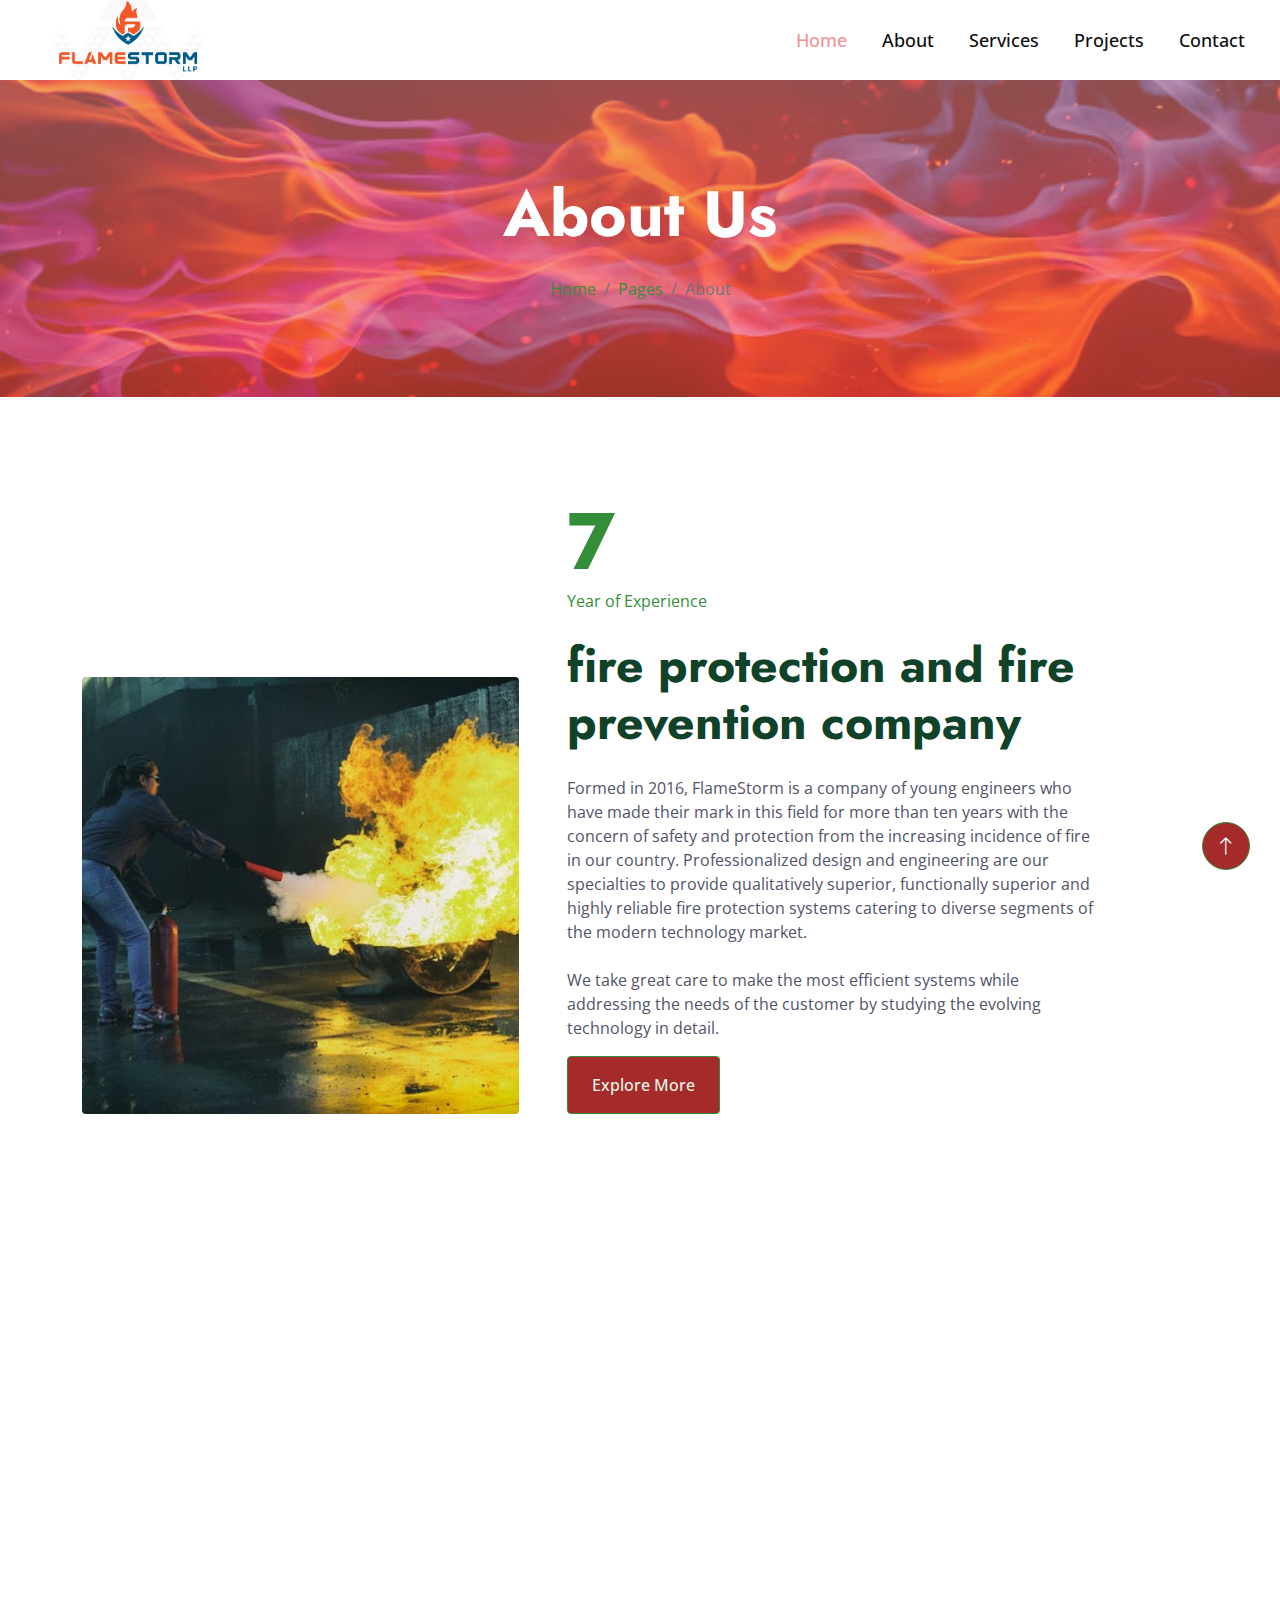
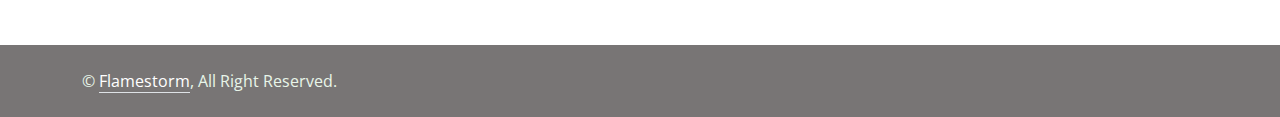
==== about.html @ 35d78f32 "5th Commit" ====
<!DOCTYPE html>
<html lang="en">

<head>
    <meta charset="utf-8">
    <title>Flamestorm</title>
    <meta content="width=device-width, initial-scale=1.0" name="viewport">
    <meta content="" name="keywords">
    <meta content="" name="description">

    <!-- Favicon -->
    <link href="img/favicon.ico" rel="icon">

    <!-- Google Web Fonts -->
    <link rel="preconnect" href="https://fonts.googleapis.com">
    <link rel="preconnect" href="https://fonts.gstatic.com" crossorigin>
    <link href="https://fonts.googleapis.com/css2?family=Jost:wght@500;600;700&family=Open+Sans:wght@400;500&display=swap" rel="stylesheet">  

    <!-- Icon Font Stylesheet -->
    <link href="https://cdnjs.cloudflare.com/ajax/libs/font-awesome/5.10.0/css/all.min.css" rel="stylesheet">
    <link href="https://cdn.jsdelivr.net/npm/bootstrap-icons@1.4.1/font/bootstrap-icons.css" rel="stylesheet">

    <!-- Libraries Stylesheet -->
    <link href="lib/animate/animate.min.css" rel="stylesheet">
    <link href="lib/owlcarousel/assets/owl.carousel.min.css" rel="stylesheet">
    <link href="lib/lightbox/css/lightbox.min.css" rel="stylesheet">

    <!-- Customized Bootstrap Stylesheet -->
    <link href="css/bootstrap.min.css" rel="stylesheet">

    <!-- Template Stylesheet -->
    <link href="css/style.css" rel="stylesheet">
</head>

<body>
    <!-- Spinner Start -->
    <div id="spinner" class="show bg-white position-fixed translate-middle w-100 vh-100 top-50 start-50 d-flex align-items-center justify-content-center">
        <div class="spinner-border text-primary" role="status" style="width: 3rem; height: 3rem;"></div>
    </div>
    <!-- Spinner End -->





    <!-- Navbar Start -->
    <nav class="navbar navbar-expand-lg bg-white navbar-light sticky-top p-0">
        <a href="index.html" class="navbar-brand d-flex  align-items-center px-4 px-lg-5">
            <!-- <h1 class="m-0 text-primary">Flamestorm</h1> -->
            <img class="logo" src="img/logo.PNG" alt="">
        </a>
        <button type="button" class="navbar-toggler me-4" data-bs-toggle="collapse" data-bs-target="#navbarCollapse">
            <span class="navbar-toggler-icon"></span>
        </button>
        <div class="collapse navbar-collapse" id="navbarCollapse">
            <div class="navbar-nav ms-auto p-4 p-lg-0">
                <!-- <a href="index.html" class="nav-item nav-link active">Home</a>
                <a href="about.html" class="nav-item nav-link">About</a>
                <a href="service.html" class="nav-item nav-link">Services</a>
                <a href="project.html" class="nav-item nav-link">Projects</a> -->
                <a href="index.html" class="nav-item nav-link active">Home</a>
                <a href="about.html" class="nav-item nav-link">About</a>
                <a href="service.html" class="nav-item nav-link">Services</a>
                <a href="" class="nav-item nav-link">Projects</a>
                <!-- <div class="nav-item dropdown">
                    <a href="#" class="nav-link dropdown-toggle" data-bs-toggle="dropdown">Pages</a>
                    <div class="dropdown-menu bg-light m-0">
                        <a href="feature.html" class="dropdown-item">Features</a>
                        <a href="quote.html" class="dropdown-item">Free Quote</a>
                        <a href="team.html" class="dropdown-item">Our Team</a>
                        <a href="testimonial.html" class="dropdown-item">Testimonial</a>
                        <a href="404.html" class="dropdown-item">404 Page</a>
                    </div>
                </div> -->
                <a href="" class="nav-item nav-link">Contact</a>
            </div>
            <!-- <a href="" class="btn btn-primary py-4 px-lg-4 rounded-0 d-none d-lg-block">Get A Quote<i class="fa fa-arrow-right ms-3"></i></a> -->
        </div>
    </nav>
    <!-- Navbar End -->


    <!-- Page Header Start -->
    <div class="container-fluid page-headerone py-5 mb-5 wow fadeIn" data-wow-delay="0.1s">
        <div class="container text-center py-5">
            <h1 class="display-3 text-white mb-4 animated slideInDown">About Us</h1>
            <nav aria-label="breadcrumb animated slideInDown">
                <ol class="breadcrumb justify-content-center mb-0">
                    <li class="breadcrumb-item"><a href="#">Home</a></li>
                    <li class="breadcrumb-item"><a href="#">Pages</a></li>
                    <li class="breadcrumb-item active" aria-current="page">About</li>
                </ol>
            </nav>
        </div>
    </div>
    <!-- Page Header End -->


    <!-- About Start -->
    <div class="container-xxl py-5">
        <div class="container">
            <div class="row g-5 align-items-end">
                <div class="col-lg-5 col-md-5 wow fadeInUp" data-wow-delay="0.1s">
                    <img class="img-fluid rounded" data-wow-delay="0.1s" src="img/img4.jpg">
                </div>
                <div class="col-lg-6 col-md-7 wow fadeInUp" data-wow-delay="0.3s">
                    <h1 class="display-1 text-primary mb-0">7</h1>
                    <p class="text-primary mb-4">Year of Experience</p>
                    <h1 class="display-5 mb-4"> fire protection and fire prevention company</h1>
                    <p class="mb-4">Formed in 2016, FlameStorm is a company of young engineers who have made their mark in this field for more than ten years with the concern of safety and protection from the increasing incidence of fire in our country. 
                        Professionalized design and engineering are our specialties to provide qualitatively superior, functionally superior and highly reliable fire protection systems catering to diverse segments of the modern technology market.
                         
                        <p>We take great care to make the most efficient systems while addressing the needs of the customer by studying the evolving technology in detail.</p></p>
                    <a class="btn btn-primary py-3 px-4" href="">Explore More</a>
                </div>
                <!-- <div class="col-lg-3 col-md-12 wow fadeInUp" data-wow-delay="0.5s">
                    <div class="row g-5">
                        <div class="col-12 col-sm-6 col-lg-12">
                            <div class="border-start ps-4">
                                <i class="fa fa-award fa-3x text-primary mb-3"></i>
                                <h4 class="mb-3">Award Winning</h4>
                                <span>Clita erat ipsum et lorem et sit, sed stet lorem sit clita duo justo magna</span>
                            </div>
                        </div>
                        <div class="col-12 col-sm-6 col-lg-12">
                            <div class="border-start ps-4">
                                <i class="fa fa-users fa-3x text-primary mb-3"></i>
                                <h4 class="mb-3">Dedicated Team</h4>
                                <span>Clita erat ipsum et lorem et sit, sed stet lorem sit clita duo justo magna</span>
                            </div>
                        </div>
                    </div>
                </div> -->
            </div>
        </div>
    </div>
    <!-- About End -->


    <!-- Facts Start -->
    <!-- <div class="container-fluid facts my-5 py-5" data-parallax="scroll" data-image-src="img/carousel-1.jpg">
        <div class="container py-5">
            <div class="row g-5">
                <div class="col-sm-6 col-lg-3 text-center wow fadeIn" data-wow-delay="0.1s">
                    <h1 class="display-4 text-white" data-toggle="counter-up">1234</h1>
                    <span class="fs-5 fw-semi-bold text-light">Happy Clients</span>
                </div>
                <div class="col-sm-6 col-lg-3 text-center wow fadeIn" data-wow-delay="0.3s">
                    <h1 class="display-4 text-white" data-toggle="counter-up">1234</h1>
                    <span class="fs-5 fw-semi-bold text-light">Garden Complated</span>
                </div>
                <div class="col-sm-6 col-lg-3 text-center wow fadeIn" data-wow-delay="0.5s">
                    <h1 class="display-4 text-white" data-toggle="counter-up">1234</h1>
                    <span class="fs-5 fw-semi-bold text-light">Dedicated Staff</span>
                </div>
                <div class="col-sm-6 col-lg-3 text-center wow fadeIn" data-wow-delay="0.7s">
                    <h1 class="display-4 text-white" data-toggle="counter-up">1234</h1>
                    <span class="fs-5 fw-semi-bold text-light">Awards Achieved</span>
                </div>
            </div>
        </div>
    </div> -->
    <!-- Facts End -->


    <!-- Team Start -->
    <!-- <div class="container-xxl py-5">
        <div class="container">
            <div class="text-center mx-auto wow fadeInUp" data-wow-delay="0.1s" style="max-width: 500px;">
                <p class="fs-5 fw-bold text-primary">Our Team</p>
                <h1 class="display-5 mb-5">Dedicated & Experienced Team Members</h1>
            </div>
            <div class="row g-4">
                <div class="col-lg-4 col-md-6 wow fadeInUp" data-wow-delay="0.1s">
                    <div class="team-item rounded">
                        <img class="img-fluid" src="img/team-1.jpg" alt="">
                        <div class="team-text">
                            <h4 class="mb-0">Doris Jordan</h4>
                            <p class="text-primary">Landscape Designer</p>
                            <div class="team-social d-flex">
                                <a class="btn btn-square rounded-circle me-2" href=""><i class="fab fa-facebook-f"></i></a>
                                <a class="btn btn-square rounded-circle me-2" href=""><i class="fab fa-twitter"></i></a>
                                <a class="btn btn-square rounded-circle me-2" href=""><i class="fab fa-instagram"></i></a>
                            </div>
                        </div>
                    </div>
                </div>
                <div class="col-lg-4 col-md-6 wow fadeInUp" data-wow-delay="0.3s">
                    <div class="team-item rounded">
                        <img class="img-fluid" src="img/team-2.jpg" alt="">
                        <div class="team-text">
                            <h4 class="mb-0">Johnny Ramirez</h4>
                            <p class="text-primary">Garden Designer</p>
                            <div class="team-social d-flex">
                                <a class="btn btn-square rounded-circle me-2" href=""><i class="fab fa-facebook-f"></i></a>
                                <a class="btn btn-square rounded-circle me-2" href=""><i class="fab fa-twitter"></i></a>
                                <a class="btn btn-square rounded-circle me-2" href=""><i class="fab fa-instagram"></i></a>
                            </div>
                        </div>
                    </div>
                </div>
                <div class="col-lg-4 col-md-6 wow fadeInUp" data-wow-delay="0.5s">
                    <div class="team-item rounded">
                        <img class="img-fluid" src="img/team-3.jpg" alt="">
                        <div class="team-text">
                            <h4 class="mb-0">Diana Wagner</h4>
                            <p class="text-primary">Senior Gardener</p>
                            <div class="team-social d-flex">
                                <a class="btn btn-square rounded-circle me-2" href=""><i class="fab fa-facebook-f"></i></a>
                                <a class="btn btn-square rounded-circle me-2" href=""><i class="fab fa-twitter"></i></a>
                                <a class="btn btn-square rounded-circle me-2" href=""><i class="fab fa-instagram"></i></a>
                            </div>
                        </div>
                    </div>
                </div>
            </div>
        </div>
    </div> -->
    <!-- Team End -->


   <!-- Footer Start -->
   <div class="container-fluid bg-dark text-light footer mt-5 py-5 wow fadeIn" data-wow-delay="0.1s">
    <div class="container py-5">
        <div class="row g-5">
            <div class="col-lg-3 col-md-6">
                <h4 class="text-white mb-4">Our Office</h4>
                <p class="mb-2"><i class="fa fa-map-marker-alt me-3"></i>1st Floor,Delight Building,market Road,Periyar nagar ,Aluva</p>
                <p class="mb-2"><i class="fa fa-phone-alt me-3"></i>+91 8138802101</p>
                <p class="mb-2"><i class="fa fa-envelope me-3"></i>flamestorm@gmail.com</p>
                <div class="d-flex pt-2">
                    <a class="btn btn-square btn-outline-light rounded-circle me-2" href=""><i class="fab fa-twitter"></i></a>
                    <a class="btn btn-square btn-outline-light rounded-circle me-2" href=""><i class="fab fa-facebook-f"></i></a>
                    <a class="btn btn-square btn-outline-light rounded-circle me-2" href=""><i class="fab fa-youtube"></i></a>
                    <a class="btn btn-square btn-outline-light rounded-circle me-2" href=""><i class="fab fa-linkedin-in"></i></a>
                </div>
            </div>
            <div class="col-lg-3 col-md-6">
                <h4 class="text-white mb-4">Services</h4>
                <a class="btn btn-link" href="">System Design</a>
                <a class="btn btn-link" href="">Supply Products</a>
                <a class="btn btn-link" href="">Fire fighting System</a>
                <a class="btn btn-link" href="">Fire protection System</a>
                <!-- <a class="btn btn-link" href="">Green Technology</a> -->
            </div>
            <div class="col-lg-3 col-md-6">
                <h4 class="text-white mb-4">Quick Links</h4>
                <a class="btn btn-link" href="">About Us</a>
                <a class="btn btn-link" href="">Contact Us</a>
                <a class="btn btn-link" href="">Our Services</a>
                <a class="btn btn-link" href="">Terms & Condition</a>
                <a class="btn btn-link" href="">Support</a>
            </div>
            <div class="col-lg-3 col-md-6">
                <h4 class="text-white mb-4">Newsletter</h4>
                <!-- <p>Dolor amet sit justo amet elitr clita ipsum elitr est.</p> -->
                <div class="position-relative w-100">
                    <input class="form-control bg-light border-light w-100 py-3 ps-4 pe-5" type="text" placeholder="Your email">
                    <button type="button" class="btn btn-primary py-2 position-absolute top-0 end-0 mt-2 me-2">SignUp</button>
                </div>
            </div>
        </div>
    </div>
</div>
<!-- Footer End -->


<!-- Copyright Start -->
<div class="container-fluid copyright py-4">
    <div class="container">
        <div class="row">
            <div class="col-md-6 text-center text-md-start mb-3 mb-md-0">
                &copy; <a class="border-bottom" href="#">Flamestorm</a>, All Right Reserved.
            </div>
            <div class="col-md-6 text-center text-md-end">
                <!--/*** This template is free as long as you keep the footer author’s credit link/attribution link/backlink. If you'd like to use the template without the footer author’s credit link/attribution link/backlink, you can purchase the Credit Removal License from "https://htmlcodex.com/credit-removal". Thank you for your support. ***/-->
                <!-- Designed By <a class="border-bottom" href="https://htmlcodex.com">HTML Codex</a> Distributed By <a href="https://themewagon.com">ThemeWagon</a> -->
            </div>
        </div>
    </div>
</div>
<!-- Copyright End -->


<!-- Back to Top -->
<a href="#" class="btn btn-lg btn-primary btn-lg-square rounded-circle back-to-top"><i class="bi bi-arrow-up"></i></a>


<!-- JavaScript Libraries -->
<script src="https://code.jquery.com/jquery-3.4.1.min.js"></script>
<script src="https://cdn.jsdelivr.net/npm/bootstrap@5.0.0/dist/js/bootstrap.bundle.min.js"></script>
<script src="lib/wow/wow.min.js"></script>
<script src="lib/easing/easing.min.js"></script>
<script src="lib/waypoints/waypoints.min.js"></script>
<script src="lib/owlcarousel/owl.carousel.min.js"></script>
<script src="lib/counterup/counterup.min.js"></script>
<script src="lib/parallax/parallax.min.js"></script>
<script src="lib/isotope/isotope.pkgd.min.js"></script>
<script src="lib/lightbox/js/lightbox.min.js"></script>

<!-- Template Javascript -->
<script src="js/main.js"></script>
</body>

</html>
---- css/style.css ----
/********** Template CSS **********/
:root {
    --primary: #f59191;
    --secondary: #525368;
    --light: #E8F5E9;
    --dark: #0c0c0c;
}

.back-to-top {
    position: fixed;
    display: none;
    right: 30px;
    bottom: 30px;
    z-index: 99;
}

h1,
.h1,
h2,
.h2,
.fw-bold {
    font-weight: 700 !important;
}

h3,
.h3,
h4,
.h4,
.fw-medium {
    font-weight: 600 !important;
}

h5,
.h5,
h6,
.h6,
.fw-semi-bold {
    font-weight: 500 !important;
}
.logo{
    width: 8em;
    height: 4em;
}


/*** Spinner ***/
#spinner {
    opacity: 0;
    visibility: hidden;
    transition: opacity .5s ease-out, visibility 0s linear .5s;
    z-index: 99999;
}

#spinner.show {
    transition: opacity .5s ease-out, visibility 0s linear 0s;
    visibility: visible;
    opacity: 1;
}


/*** Button ***/
.btn {
    transition: .5s;
    font-weight: 500;
}

.btn-primary,
.btn-outline-primary:hover {
    color: var(--light);
    background-color: brown;
}

.btn-square {
    width: 38px;
    height: 38px;
}

.btn-sm-square {
    width: 32px;
    height: 32px;
}

.btn-lg-square {
    width: 48px;
    height: 48px;
}

.btn-square,
.btn-sm-square,
.btn-lg-square {
    padding: 0;
    display: flex;
    align-items: center;
    justify-content: center;
    font-weight: normal;
}


/*** Navbar ***/
.navbar.sticky-top {
    top: -100px;
    transition: .5s;
}

.navbar .navbar-brand,
.navbar a.btn {
    height: 80px
}

.navbar .navbar-nav .nav-link {
    margin-right: 35px;
    padding: 25px 0;
    color: var(--dark);
    font-size: 18px;
    font-weight: 500;
    outline: none;
}

.navbar .navbar-nav .nav-link:hover,
.navbar .navbar-nav .nav-link.active {
    color: var(--primary);
}

.navbar .dropdown-toggle::after {
    border: none;
    content: "\f107";
    font-family: "Font Awesome 5 Free";
    font-weight: 900;
    vertical-align: middle;
    margin-left: 8px;
}

@media (max-width: 991.98px) {
    .navbar .navbar-nav .nav-link  {
        margin-right: 0;
        padding: 10px 0;
    }

    .navbar .navbar-nav {
        border-top: 1px solid #EEEEEE;
    }
}

@media (min-width: 992px) {
    .navbar .nav-item .dropdown-menu {
        display: block;
        border: none;
        margin-top: 0;
        top: 150%;
        opacity: 0;
        visibility: hidden;
        transition: .5s;
    }

    .navbar .nav-item:hover .dropdown-menu {
        top: 100%;
        visibility: visible;
        transition: .5s;
        opacity: 1;
    }
}


/*** Header ***/
.home{
    width: fit-content;
    height: 900px;
}
.carousel-caption {
    top: 0;
    left: 0;
    right: 0;
    bottom: 0;
    display: flex;
    align-items: center;
    justify-content: center;
    text-align: center;
    background: rgba(237, 127, 127, 0.6);
    z-index: 1;
}

.carousel-control-prev,
.carousel-control-next {
    width: 15%;
}

.carousel-control-prev-icon,
.carousel-control-next-icon {
    width: 3rem;
    height: 3rem;
    border-radius: 3rem;
    background-color: var(--primary);
    border: 10px solid var(--primary);
}

@media (max-width: 768px) {
    #header-carousel .carousel-item {
        position: relative;
        /* min-height: 450px; */
    }
    
    #header-carousel .carousel-item img {
        position: absolute;
        width: 100%;
        height: 70%;
        object-fit: cover;
    }
}

.page-headerone {
    background: linear-gradient(rgba(236, 128, 128, 0.6), rgba(245, 85, 68, 0.6)), url(../img/aboutus.jpg) center center no-repeat;
    background-size: cover;
}
.page-headertwo {
    background: linear-gradient(rgba(236, 128, 128, 0.6), rgba(245, 85, 68, 0.6)), url(../img/servicecover.jpg) center center no-repeat;
    background-size: cover;
}
.page-headerthree {
    background: linear-gradient(rgba(236, 128, 128, 0.6), rgba(245, 85, 68, 0.6)), url(../img/projectscover.jpg) center center no-repeat;
    background-size: cover;
}
.page-headerfour {
    background: linear-gradient(rgba(236, 128, 128, 0.6), rgba(245, 85, 68, 0.6)), url(../img/contacts.jpg) center center no-repeat;
    background-size: cover;
}
.page-header {
    background: linear-gradient(rgba(236, 128, 128, 0.6), rgba(245, 85, 68, 0.6)), url(../img/img3.jpg) center center no-repeat;
    background-size: cover;
}

.page-header .breadcrumb-item+.breadcrumb-item::before {
    color: var(--light);
}

.page-header .breadcrumb-item,
.page-header .breadcrumb-item a {
    font-size: 18px;
    color: var(--light);
}


/*** Top Feature ***/
@media (min-width: 991.98px) {
    .top-feature {
        position: relative;
        margin-top: -80px;
        z-index: 1;
    }
}


/*** Facts & Quote ***/
.facts
 {
    background: rgba(243, 151, 151, 0.6);
}
/* .quote
{
    background: rgba(244, 242, 242, 0.6);
} */

/*** Service ***/
.service-item {
    position: relative;
    text-align: center;
}

.service-item .service-img {
    position: absolute;
    width: 100%;
    height: 100%;
    top: 0;
    left: 0;
    overflow: hidden;
    z-index: -1;
}

.service-item .service-img img {
    position: absolute;
    width: 100%;
    height: 100%;
    left: 0;
    object-fit: cover;
    transform: scale(1.2);
    transition: .3s;
    z-index: -1;
}

.service-item:hover .service-img img {
    transform: scale(1);
}

.service-item .service-text {
    background: #FFFFFF;
    box-shadow: 0 0 45px rgba(0, 0, 0, .08);
    transition: .3s;
}

.service-item:hover .service-text {
    background: rgba(243, 158, 158, 0.6);
}

.service-item .service-text h4,
.service-item .service-text p {
    transition: .3;
}

.service-item:hover .service-text h4 {
    color: #FFFFFF;
}

.service-item:hover .service-text p {
    color: var(--light);
}

.service-item .service-text .btn-square {
    width: 100px;
    height: 100px;
    background: transparent;
    transition: .5s;
}

.service-item:hover .service-text .btn-square {
    background: var(--light);
}

.service-item .service-text .btn {
    width: 31px;
    height: 31px;
    display: inline-flex;
    align-items: center;
    color: var(--dark);
    background: var(--light);
    white-space: nowrap;
    overflow: hidden;
    transition: .3s;
}

.service-item:hover .service-text .btn {
    width: 112px;
}


/*** Project Portfolio ***/
#portfolio-flters {
    display: inline-block;
    background: var(--light);
    padding: 10px 15px;
}

#portfolio-flters li {
    display: inline-block;
    font-weight: 500;
    color: var(--primary);
    cursor: pointer;
    transition: .5s;
    border-bottom: 2px solid transparent;
}

#portfolio-flters li:hover,
#portfolio-flters li.active {
    color: var(--dark);
    border-color: var(--dark);
}

.portfolio-inner {
    position: relative;
    overflow: hidden;
}

.portfolio-inner::before,
.portfolio-inner::after {
    position: absolute;
    content: "";
    width: 0;
    height: 100%;
    top: 0;
    left: 0;
    background: rgba(238, 162, 162, 0.6);
    transition: .5s;
}

.portfolio-inner::after {
    left: auto;
    right: 0;
}

.portfolio-inner:hover::before,
.portfolio-inner:hover::after {
    width: 50%;
}

.portfolio-inner .portfolio-text {
    position: absolute;
    width: 100%;
    height: 100%;
    top: 0;
    left: 0;
    display: flex;
    flex-direction: column;
    align-items: center;
    justify-content: center;
    transition: .5s;
    z-index: 3;
    opacity: 0;
}

.portfolio-inner:hover .portfolio-text {
    transition-delay: .3s;
    opacity: 1;
}

.portfolio-inner .portfolio-text .btn {
    background: var(--light);
    color: var(--primary);
}

.portfolio-inner .portfolio-text .btn:hover {
    background: var(--primary);
    color: var(--light);
}


/*** Team ***/
.team-item {
    position: relative;
    overflow: hidden;
}

.team-item .team-text {
    position: absolute;
    width: calc(100% - 45px);
    left: -100%;
    bottom: 45px;
    padding: 1.5rem;
    background: #FFFFFF;
    border-radius: 0 4px 4px 0;
    opacity: 0;
    transition: .5s;
}

.team-item:hover .team-text {
    left: 0;
    opacity: 1;
}

.team-item .team-social .btn {
    background: var(--light);
    color: var(--primary);
}

.team-item .team-social .btn:hover {
    background: var(--primary);
    color: var(--light);
}

.team-item .team-img .team-social {
    position: absolute;
    width: 100%;
    height: 100%;
    top: 0;
    left: 0;
    display: flex;
    align-items: center;
    justify-content: center;
    transition: .5s;
    z-index: 3;
    opacity: 0;
}

.team-item:hover .team-img .team-social {
    transition-delay: .3s;
    opacity: 1;
}


/*** Testimonial ***/

.testimonial-carousel .owl-item img {
    width: 100px;
    height: 100px;
}

.testimonial-carousel .owl-nav {
    margin-top: 30px;
    display: flex;
}

.testimonial-carousel .owl-nav .owl-prev,
.testimonial-carousel .owl-nav .owl-next {
    margin-right: 15px;
    width: 45px;
    height: 45px;
    display: flex;
    align-items: center;
    justify-content: center;
    color: var(--primary);
    background: var(--light);
    border-radius: 4px;
    font-size: 22px;
    transition: .5s;
}

.testimonial-carousel .owl-nav .owl-prev:hover,
.testimonial-carousel .owl-nav .owl-next:hover {
    background: var(--primary);
    color: var(--light);
}


/*** Footer ***/
.footer{
    background-color: #22264d;
}
.footer .btn.btn-link {
    display: block;
    margin-bottom: 5px;
    padding: 0;
    text-align: left;
    color: var(--light);
    font-weight: normal;
    text-transform: capitalize;
    transition: .3s;
    
}

.footer .btn.btn-link::before {
    position: relative;
    content: "\f105";
    font-family: "Font Awesome 5 Free";
    font-weight: 900;
    margin-right: 10px;
}

.footer .btn.btn-link:hover {
    color: var(--primary);
    letter-spacing: 1px;
    box-shadow: none;
}

.copyright {
    color: var(--light);
    background: #787575;
}

.copyright a {
    color: #FFFFFF;
}

.copyright a:hover {
    color: var(--primary);
}
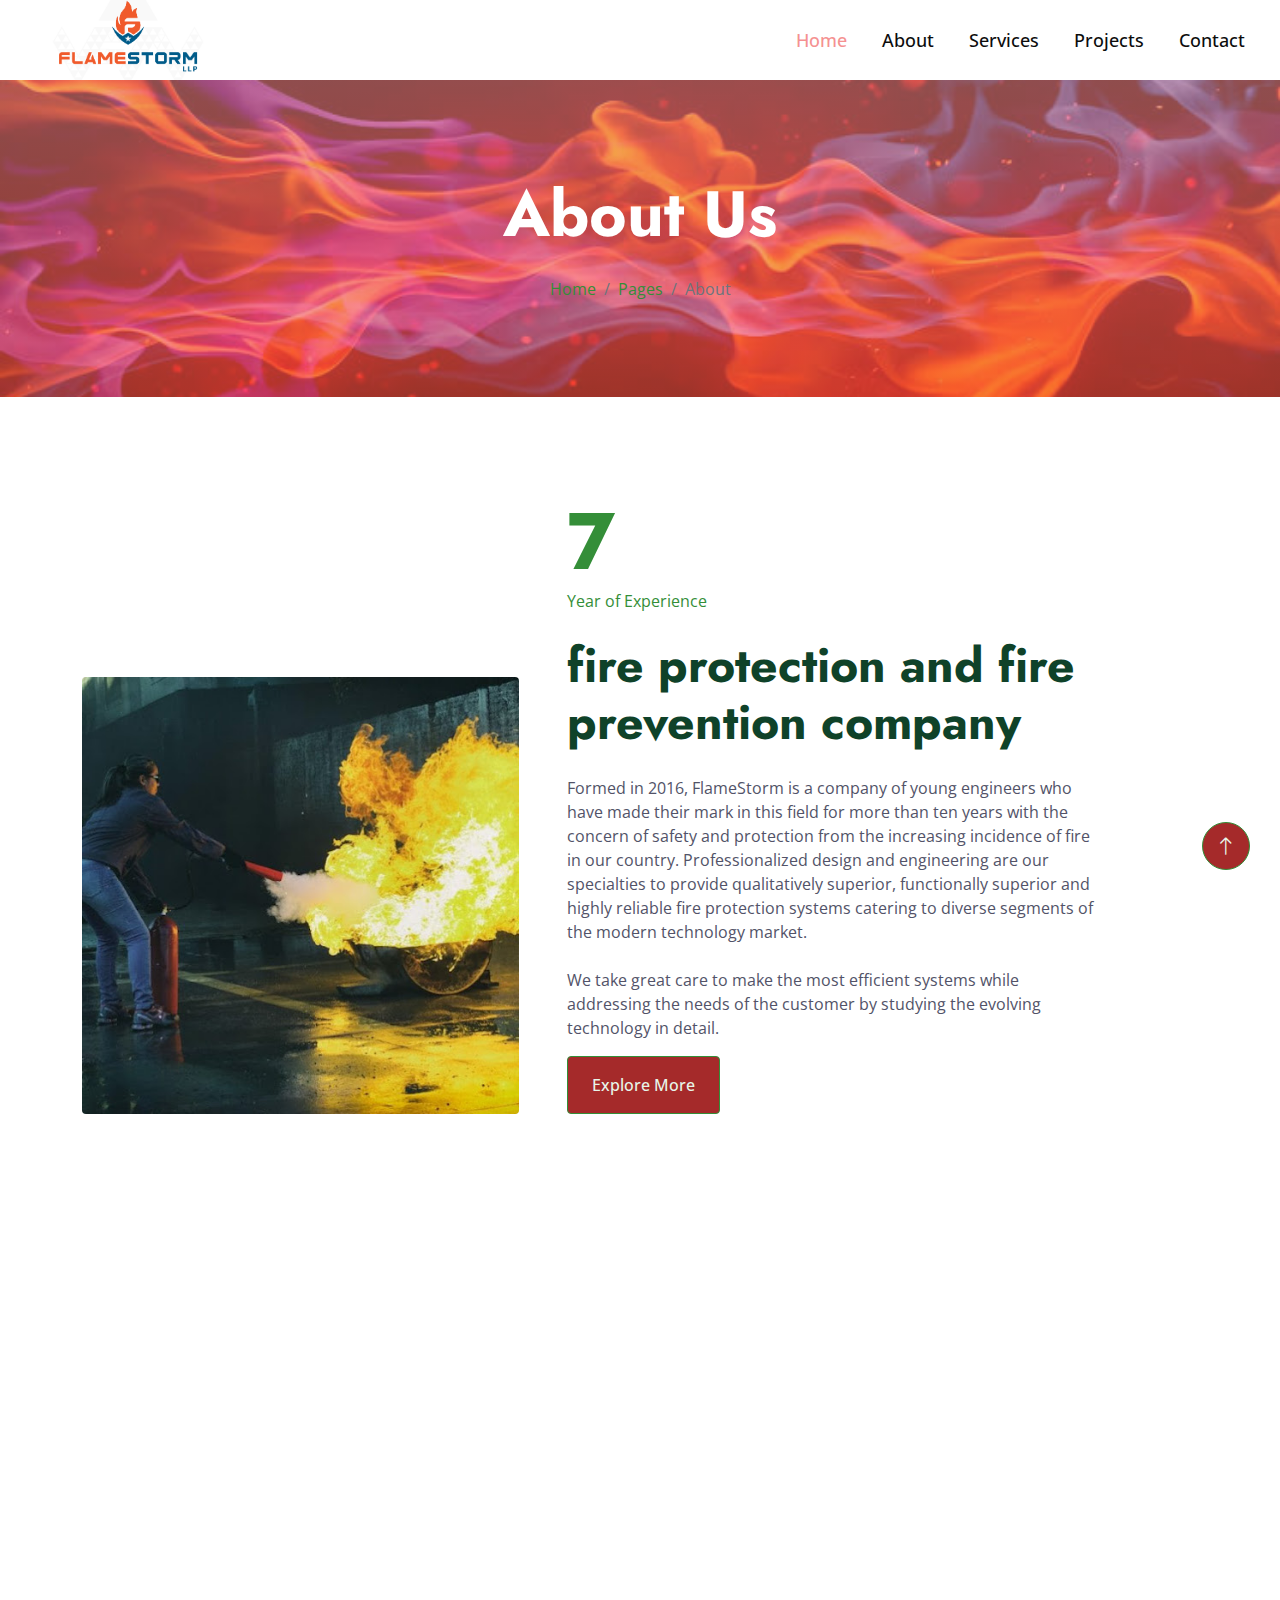
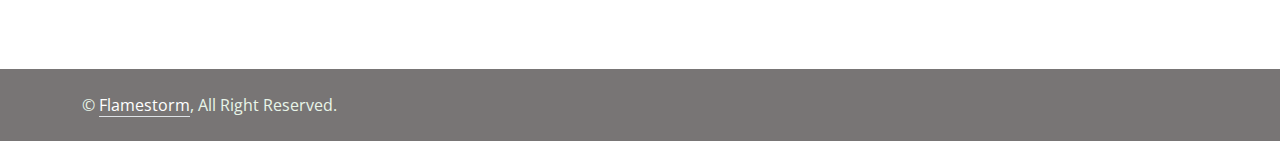
==== commit 11699319: "6th Commit" ====
--- a/about.html
+++ b/about.html
@@ -220,40 +220,52 @@
 
 
    <!-- Footer Start -->
-   <div class="container-fluid bg-dark text-light footer mt-5 py-5 wow fadeIn" data-wow-delay="0.1s">
+   <div class="container-fluid  text-light footer mt-5 py-5 wow fadeIn" data-wow-delay="0.1s">
     <div class="container py-5">
         <div class="row g-5">
             <div class="col-lg-3 col-md-6">
                 <h4 class="text-white mb-4">Our Office</h4>
-                <p class="mb-2"><i class="fa fa-map-marker-alt me-3"></i>1st Floor,Delight Building,market Road,Periyar nagar ,Aluva</p>
+                <p class="mb-2"><i class="fa fa-map-marker-alt me-3"></i>1st Floor,Delight Building,market Road,Periyar nagar ,Aluva,Ernakulam-683101</p>
                 <p class="mb-2"><i class="fa fa-phone-alt me-3"></i>+91 8138802101</p>
-                <p class="mb-2"><i class="fa fa-envelope me-3"></i>flamestorm@gmail.com</p>
+                <p class="mb-2"><i class="fa fa-envelope me-3"></i>flamestormekm@gmail.com</p>
                 <div class="d-flex pt-2">
-                    <a class="btn btn-square btn-outline-light rounded-circle me-2" href=""><i class="fab fa-twitter"></i></a>
+                    <a class="btn btn-square btn-outline-light rounded-circle me-2" href="https://twitter.com/Flamestormekm?t=NXss3u4Wm3Kp-tU9AMLktQ&s=08"><i class="fab fa-twitter"></i></a>
+                    <a class="btn btn-square btn-outline-light rounded-circle me-2" href="https://instagram.com/flamestormllp?igshid=YmMyMTA2M2Y="><i class="fab fa-instagram"></i></a>
+                    <a class="btn btn-square btn-outline-light rounded-circle me-2" href="https://www.youtube.com/@Flamestorm-dt2nu"><i class="fab fa-youtube"></i></a>
                     <a class="btn btn-square btn-outline-light rounded-circle me-2" href=""><i class="fab fa-facebook-f"></i></a>
-                    <a class="btn btn-square btn-outline-light rounded-circle me-2" href=""><i class="fab fa-youtube"></i></a>
-                    <a class="btn btn-square btn-outline-light rounded-circle me-2" href=""><i class="fab fa-linkedin-in"></i></a>
                 </div>
             </div>
             <div class="col-lg-3 col-md-6">
-                <h4 class="text-white mb-4">Services</h4>
-                <a class="btn btn-link" href="">System Design</a>
-                <a class="btn btn-link" href="">Supply Products</a>
-                <a class="btn btn-link" href="">Fire fighting System</a>
-                <a class="btn btn-link" href="">Fire protection System</a>
-                <!-- <a class="btn btn-link" href="">Green Technology</a> -->
+                <h4 class="text-white mb-4">Other Services</h4>
+                <a class="btn btn-link" href="service.html">Fire Fighting System</a>
+                <a class="btn btn-link" href="">Supply Safety Products</a>
+                <a class="btn btn-link" href="">Supply Fire Extinguisher & Refill</a>
+                <div class="dropdown">
+                    <a href="#" class="dropdown-toggle" data-bs-toggle="dropdown">More</a>
+                    <div class="dropdown-menu bg-light m-0">
+                        <a href="" class="dropdown-item">MEP</a>
+                        <a href="" class="dropdown-item">Biomedical</a>
+                        <a href="" class="dropdown-item">STP</a>
+                        <a href="" class="dropdown-item">National Accreditation Paper Work</a>
+                       
+                    </div>
+                </div>
+
+
+               
             </div>
             <div class="col-lg-3 col-md-6">
                 <h4 class="text-white mb-4">Quick Links</h4>
                 <a class="btn btn-link" href="">About Us</a>
                 <a class="btn btn-link" href="">Contact Us</a>
                 <a class="btn btn-link" href="">Our Services</a>
-                <a class="btn btn-link" href="">Terms & Condition</a>
-                <a class="btn btn-link" href="">Support</a>
+                <a class="btn btn-link" href="">Certification</a>
+                <a class="btn btn-link" href="">News and Events</a>
+                 <a class="btn btn-link" href="">Career</a>
             </div>
             <div class="col-lg-3 col-md-6">
-                <h4 class="text-white mb-4">Newsletter</h4>
-                <!-- <p>Dolor amet sit justo amet elitr clita ipsum elitr est.</p> -->
+                <h4 class="text-white mb-4">Get a Quote</h4>
+                
                 <div class="position-relative w-100">
                     <input class="form-control bg-light border-light w-100 py-3 ps-4 pe-5" type="text" placeholder="Your email">
                     <button type="button" class="btn btn-primary py-2 position-absolute top-0 end-0 mt-2 me-2">SignUp</button>
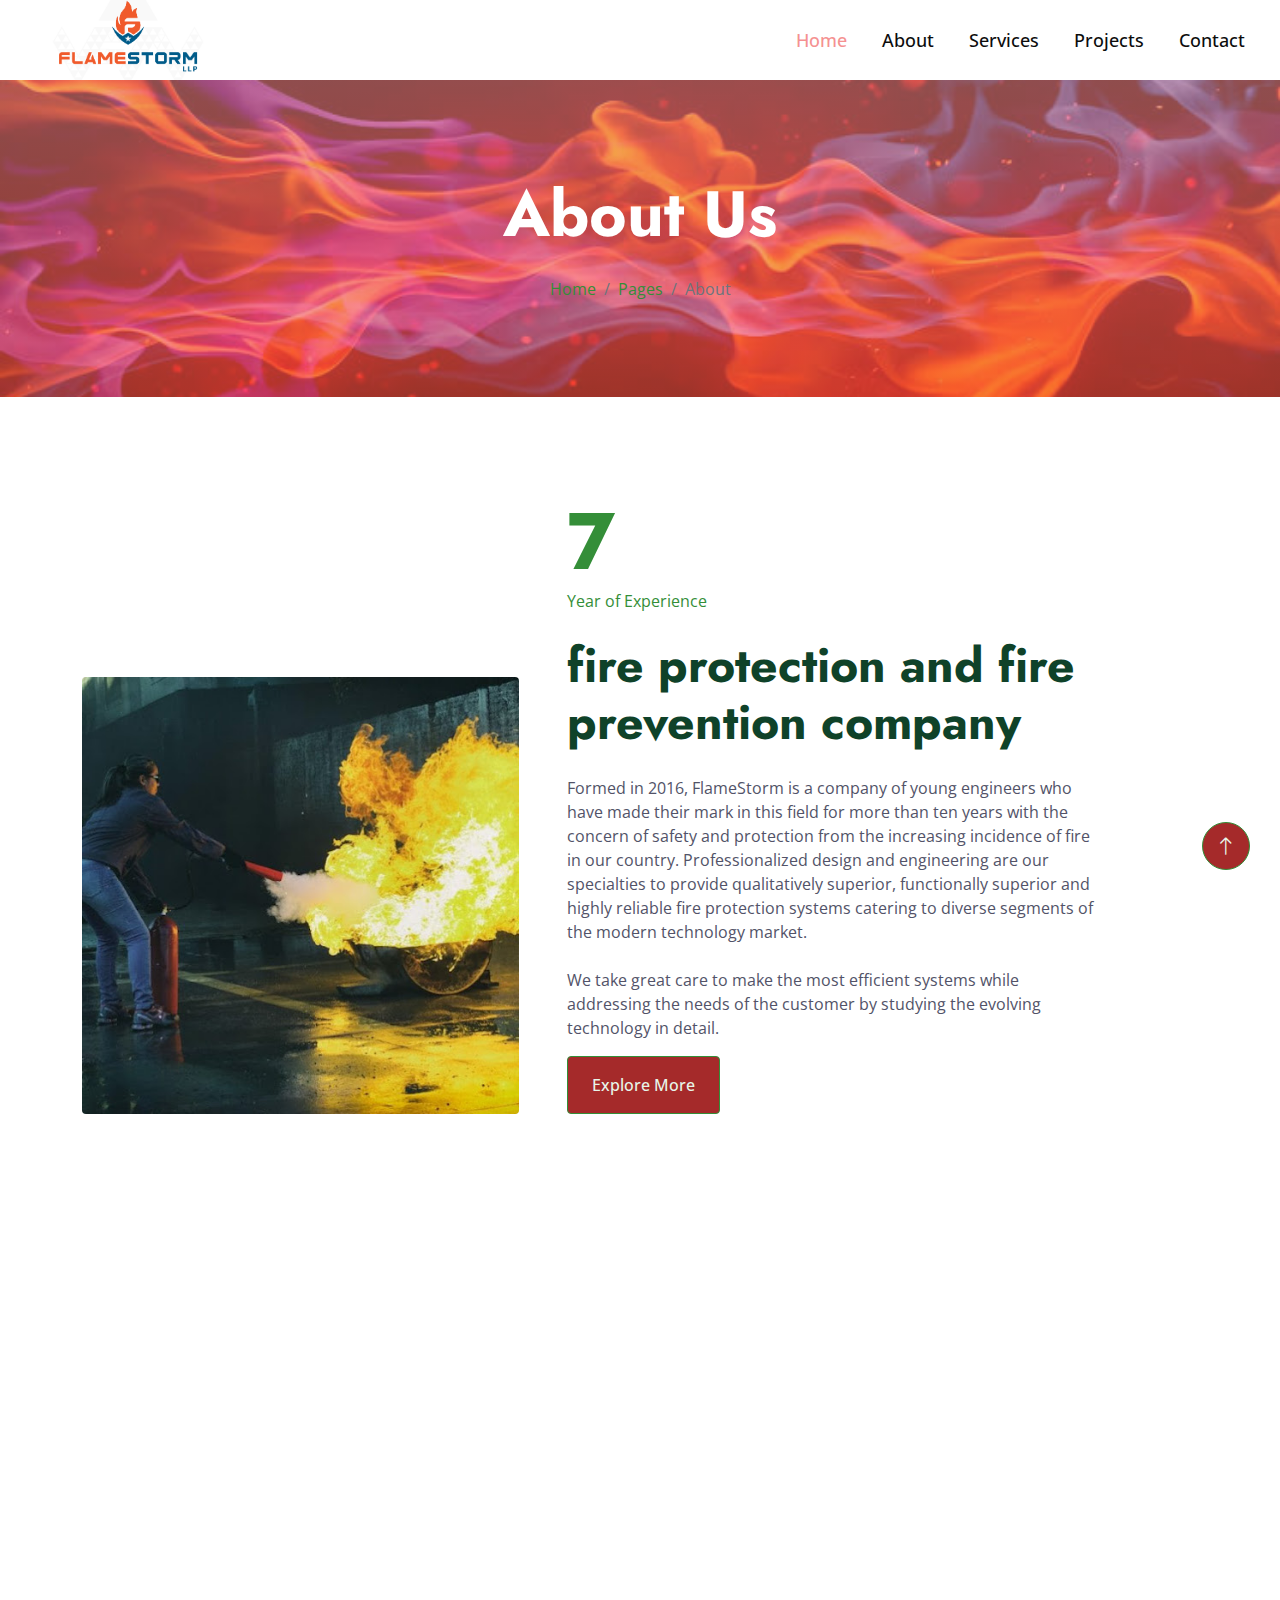
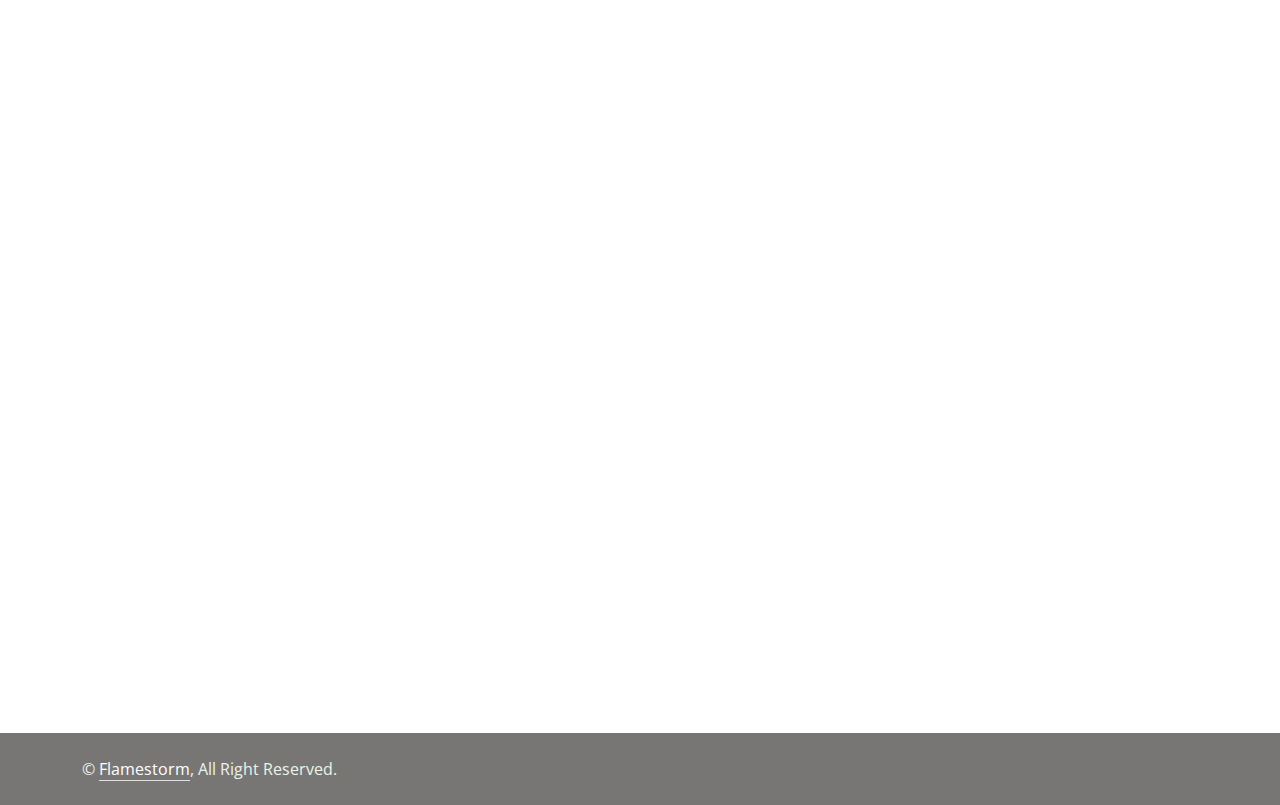
==== commit f192bba3: "7th Commit" ====
--- a/about.html
+++ b/about.html
@@ -164,58 +164,58 @@
 
 
     <!-- Team Start -->
-    <!-- <div class="container-xxl py-5">
+    <div class="container-xxl py-5">
         <div class="container">
             <div class="text-center mx-auto wow fadeInUp" data-wow-delay="0.1s" style="max-width: 500px;">
-                <p class="fs-5 fw-bold text-primary">Our Team</p>
-                <h1 class="display-5 mb-5">Dedicated & Experienced Team Members</h1>
+                <!-- <h1 class="fs-5 fw-bold text-primary">Our Team Members</h1> -->
+                <h1 class="display-5 mb-5">Our Team Members</h1>
             </div>
             <div class="row g-4">
                 <div class="col-lg-4 col-md-6 wow fadeInUp" data-wow-delay="0.1s">
                     <div class="team-item rounded">
-                        <img class="img-fluid" src="img/team-1.jpg" alt="">
+                        <img class="img-fluid" src="img/akbarsha1.PNG" alt="">
                         <div class="team-text">
-                            <h4 class="mb-0">Doris Jordan</h4>
-                            <p class="text-primary">Landscape Designer</p>
-                            <div class="team-social d-flex">
+                            <h4 class="mb-0">Akbarshan Ahammed Koya</h4>
+                            <p class="text-primary">Chairman</p>
+                            <!-- <div class="team-social d-flex">
                                 <a class="btn btn-square rounded-circle me-2" href=""><i class="fab fa-facebook-f"></i></a>
                                 <a class="btn btn-square rounded-circle me-2" href=""><i class="fab fa-twitter"></i></a>
                                 <a class="btn btn-square rounded-circle me-2" href=""><i class="fab fa-instagram"></i></a>
-                            </div>
+                            </div> -->
                         </div>
                     </div>
                 </div>
                 <div class="col-lg-4 col-md-6 wow fadeInUp" data-wow-delay="0.3s">
                     <div class="team-item rounded">
-                        <img class="img-fluid" src="img/team-2.jpg" alt="">
+                        <img class="img-fluid" src="img/shad2.jpg" alt="">
                         <div class="team-text">
-                            <h4 class="mb-0">Johnny Ramirez</h4>
-                            <p class="text-primary">Garden Designer</p>
-                            <div class="team-social d-flex">
+                            <h4 class="mb-0">Shad PA</h4>
+                            <p class="text-primary">Director Operations</p>
+                            <!-- <div class="team-social d-flex">
                                 <a class="btn btn-square rounded-circle me-2" href=""><i class="fab fa-facebook-f"></i></a>
                                 <a class="btn btn-square rounded-circle me-2" href=""><i class="fab fa-twitter"></i></a>
                                 <a class="btn btn-square rounded-circle me-2" href=""><i class="fab fa-instagram"></i></a>
-                            </div>
+                            </div> -->
                         </div>
                     </div>
                 </div>
                 <div class="col-lg-4 col-md-6 wow fadeInUp" data-wow-delay="0.5s">
                     <div class="team-item rounded">
-                        <img class="img-fluid" src="img/team-3.jpg" alt="">
+                        <img class="img-fluid" src="img/navaz.jpg" alt="">
                         <div class="team-text">
-                            <h4 class="mb-0">Diana Wagner</h4>
-                            <p class="text-primary">Senior Gardener</p>
-                            <div class="team-social d-flex">
+                            <h4 class="mb-0">Navaz.A</h4>
+                            <p class="text-primary">Director Finance</p>
+                            <!-- <div class="team-social d-flex">
                                 <a class="btn btn-square rounded-circle me-2" href=""><i class="fab fa-facebook-f"></i></a>
                                 <a class="btn btn-square rounded-circle me-2" href=""><i class="fab fa-twitter"></i></a>
                                 <a class="btn btn-square rounded-circle me-2" href=""><i class="fab fa-instagram"></i></a>
-                            </div>
-                        </div>
-                    </div>
-                </div>
-            </div>
-        </div>
-    </div> -->
+                            </div> -->
+                        </div>
+                    </div>
+                </div>
+            </div>
+        </div>
+    </div>
     <!-- Team End -->
 
 
--- a/css/style.css
+++ b/css/style.css
@@ -164,8 +164,12 @@
 /*** Header ***/
 .home{
     width: fit-content;
-    height: 900px;
-}
+    height: 650px;
+  
+}
+/* .caption{
+     
+} */
 .carousel-caption {
     top: 0;
     left: 0;
@@ -196,7 +200,7 @@
 @media (max-width: 768px) {
     #header-carousel .carousel-item {
         position: relative;
-        /* min-height: 450px; */
+        min-height: 450px;
     }
     
     #header-carousel .carousel-item img {
@@ -339,6 +343,85 @@
 .service-item:hover .service-text .btn {
     width: 112px;
 }
+
+
+
+.service-items {
+    position: relative;
+    text-align: center;
+}
+
+.service-items .service-img {
+    position: absolute;
+    width: 100%;
+    height: 100%;
+    top: 0;
+    left: 0;
+    overflow: hidden;
+    z-index: -1;
+}
+
+.service-items .service-img img {
+    position: absolute;
+    width: 100%;
+    height: 100%;
+    left: 0;
+    object-fit: cover;
+    transform: scale(1.2);
+    transition: .3s;
+    z-index: -1;
+}
+
+.service-items:hover .service-img img {
+    transform: scale(1);
+}
+
+.service-items .service-text {
+    background: #FFFFFF;
+    box-shadow: 0 0 45px rgba(0, 0, 0, .08);
+    transition: .3s;
+}
+.service-items .service-text h4,
+.service-items .service-text p {
+    transition: .3;
+}
+
+.service-items:hover .service-text h4 {
+    color: #fc0b0b;
+}
+
+/* .service-items:hover .service-text p {
+    color: var(--light);
+} */
+
+.service-items .service-text .btn-square {
+    width: 100px;
+    height: 100px;
+    background: transparent;
+    transition: .5s;
+}
+
+.service-items:hover .service-text .btn-square {
+    background: var(--light);
+}
+
+.service-items .service-text .btn {
+    width: 31px;
+    height: 31px;
+    display: inline-flex;
+    align-items: center;
+    color: var(--dark);
+    background: var(--light);
+    white-space: nowrap;
+    overflow: hidden;
+    transition: .3s;
+}
+
+.service-items:hover .service-text .btn {
+    width: 112px;
+}
+
+
 
 
 /*** Project Portfolio ***/
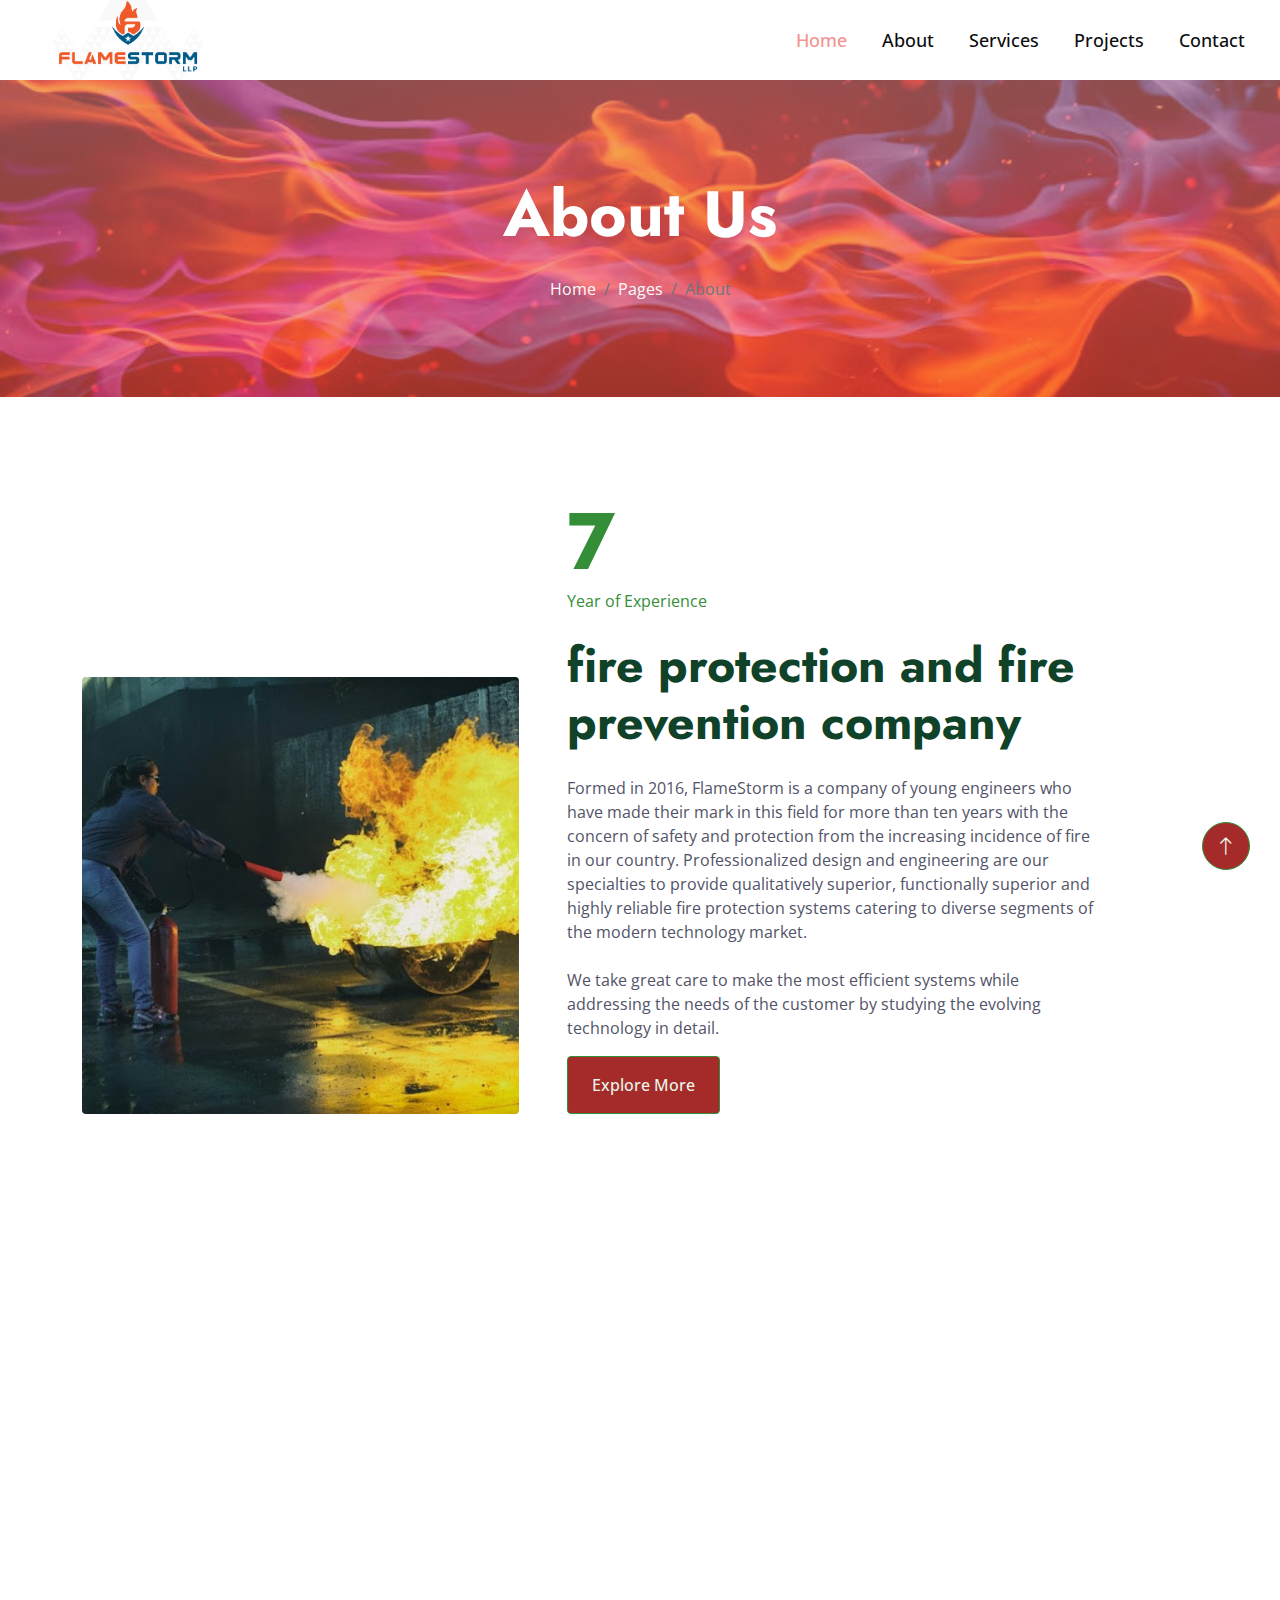
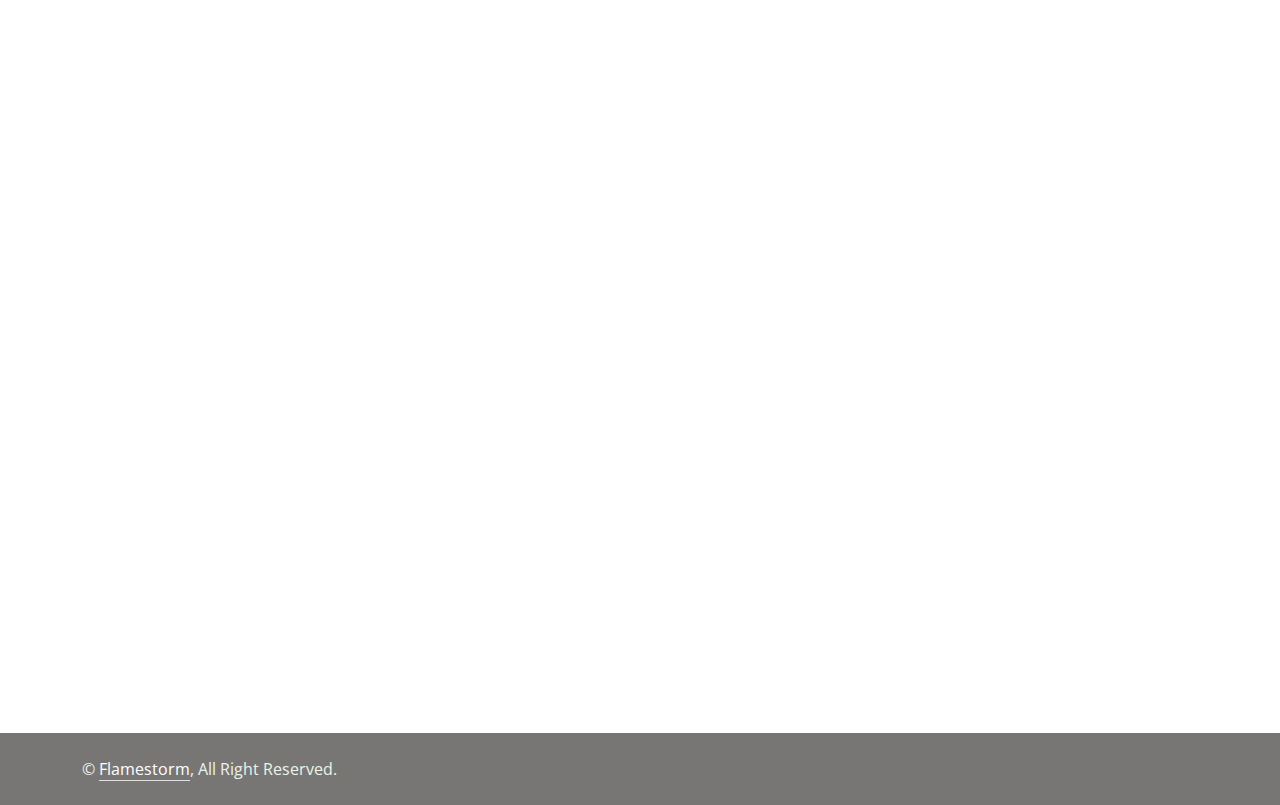
==== commit ffb3ef55: "8th Commit" ====
--- a/about.html
+++ b/about.html
@@ -185,20 +185,7 @@
                         </div>
                     </div>
                 </div>
-                <div class="col-lg-4 col-md-6 wow fadeInUp" data-wow-delay="0.3s">
-                    <div class="team-item rounded">
-                        <img class="img-fluid" src="img/shad2.jpg" alt="">
-                        <div class="team-text">
-                            <h4 class="mb-0">Shad PA</h4>
-                            <p class="text-primary">Director Operations</p>
-                            <!-- <div class="team-social d-flex">
-                                <a class="btn btn-square rounded-circle me-2" href=""><i class="fab fa-facebook-f"></i></a>
-                                <a class="btn btn-square rounded-circle me-2" href=""><i class="fab fa-twitter"></i></a>
-                                <a class="btn btn-square rounded-circle me-2" href=""><i class="fab fa-instagram"></i></a>
-                            </div> -->
-                        </div>
-                    </div>
-                </div>
+                
                 <div class="col-lg-4 col-md-6 wow fadeInUp" data-wow-delay="0.5s">
                     <div class="team-item rounded">
                         <img class="img-fluid" src="img/navaz.jpg" alt="">
@@ -213,6 +200,20 @@
                         </div>
                     </div>
                 </div>
+                <div class="col-lg-4 col-md-6 wow fadeInUp" data-wow-delay="0.3s">
+                    <div class="team-item rounded">
+                        <img class="img-fluid" src="img/shad4.jpg" alt="">
+                        <div class="team-text">
+                            <h4 class="mb-0">Shad PA</h4>
+                            <p class="text-primary">Director Operations</p>
+                            <!-- <div class="team-social d-flex">
+                                <a class="btn btn-square rounded-circle me-2" href=""><i class="fab fa-facebook-f"></i></a>
+                                <a class="btn btn-square rounded-circle me-2" href=""><i class="fab fa-twitter"></i></a>
+                                <a class="btn btn-square rounded-circle me-2" href=""><i class="fab fa-instagram"></i></a>
+                            </div> -->
+                        </div>
+                    </div>
+                </div>
             </div>
         </div>
     </div>
@@ -226,13 +227,16 @@
             <div class="col-lg-3 col-md-6">
                 <h4 class="text-white mb-4">Our Office</h4>
                 <p class="mb-2"><i class="fa fa-map-marker-alt me-3"></i>1st Floor,Delight Building,market Road,Periyar nagar ,Aluva,Ernakulam-683101</p>
-                <p class="mb-2"><i class="fa fa-phone-alt me-3"></i>+91 8138802101</p>
-                <p class="mb-2"><i class="fa fa-envelope me-3"></i>flamestormekm@gmail.com</p>
+               <a  href="tel://+918138802101"><p class="mb-2"><i class="fa fa-phone-alt me-3"></i>+91 8138802101</p></a> 
+               <a href="mailto:flamestormekm@gmail.com"><p class="mb-2"><i class="fa fa-envelope me-3"></i>flamestormekm@gmail.com</p></a>
                 <div class="d-flex pt-2">
                     <a class="btn btn-square btn-outline-light rounded-circle me-2" href="https://twitter.com/Flamestormekm?t=NXss3u4Wm3Kp-tU9AMLktQ&s=08"><i class="fab fa-twitter"></i></a>
                     <a class="btn btn-square btn-outline-light rounded-circle me-2" href="https://instagram.com/flamestormllp?igshid=YmMyMTA2M2Y="><i class="fab fa-instagram"></i></a>
                     <a class="btn btn-square btn-outline-light rounded-circle me-2" href="https://www.youtube.com/@Flamestorm-dt2nu"><i class="fab fa-youtube"></i></a>
                     <a class="btn btn-square btn-outline-light rounded-circle me-2" href=""><i class="fab fa-facebook-f"></i></a>
+                    <a class="btn btn-square btn-outline-light rounded-circle me-2" href="https://wa.me/+918138842101"><i class="fab fa-whatsapp"></i></a>
+                    
+
                 </div>
             </div>
             <div class="col-lg-3 col-md-6">
@@ -256,11 +260,11 @@
             </div>
             <div class="col-lg-3 col-md-6">
                 <h4 class="text-white mb-4">Quick Links</h4>
-                <a class="btn btn-link" href="">About Us</a>
-                <a class="btn btn-link" href="">Contact Us</a>
-                <a class="btn btn-link" href="">Our Services</a>
+                <a class="btn btn-link" href="about.html">About Us</a>
+                <a class="btn btn-link" href="contact.html">Contact Us</a>
+                <a class="btn btn-link" href="service.html">Our Services</a>
                 <a class="btn btn-link" href="">Certification</a>
-                <a class="btn btn-link" href="">News and Events</a>
+                <a class="btn btn-link" href="Gallery.html">News and Events</a>
                  <a class="btn btn-link" href="">Career</a>
             </div>
             <div class="col-lg-3 col-md-6">
--- a/css/style.css
+++ b/css/style.css
@@ -632,4 +632,8 @@
 
 .copyright a:hover {
     color: var(--primary);
+}
+
+a{
+    color: #fcfbfb;
 }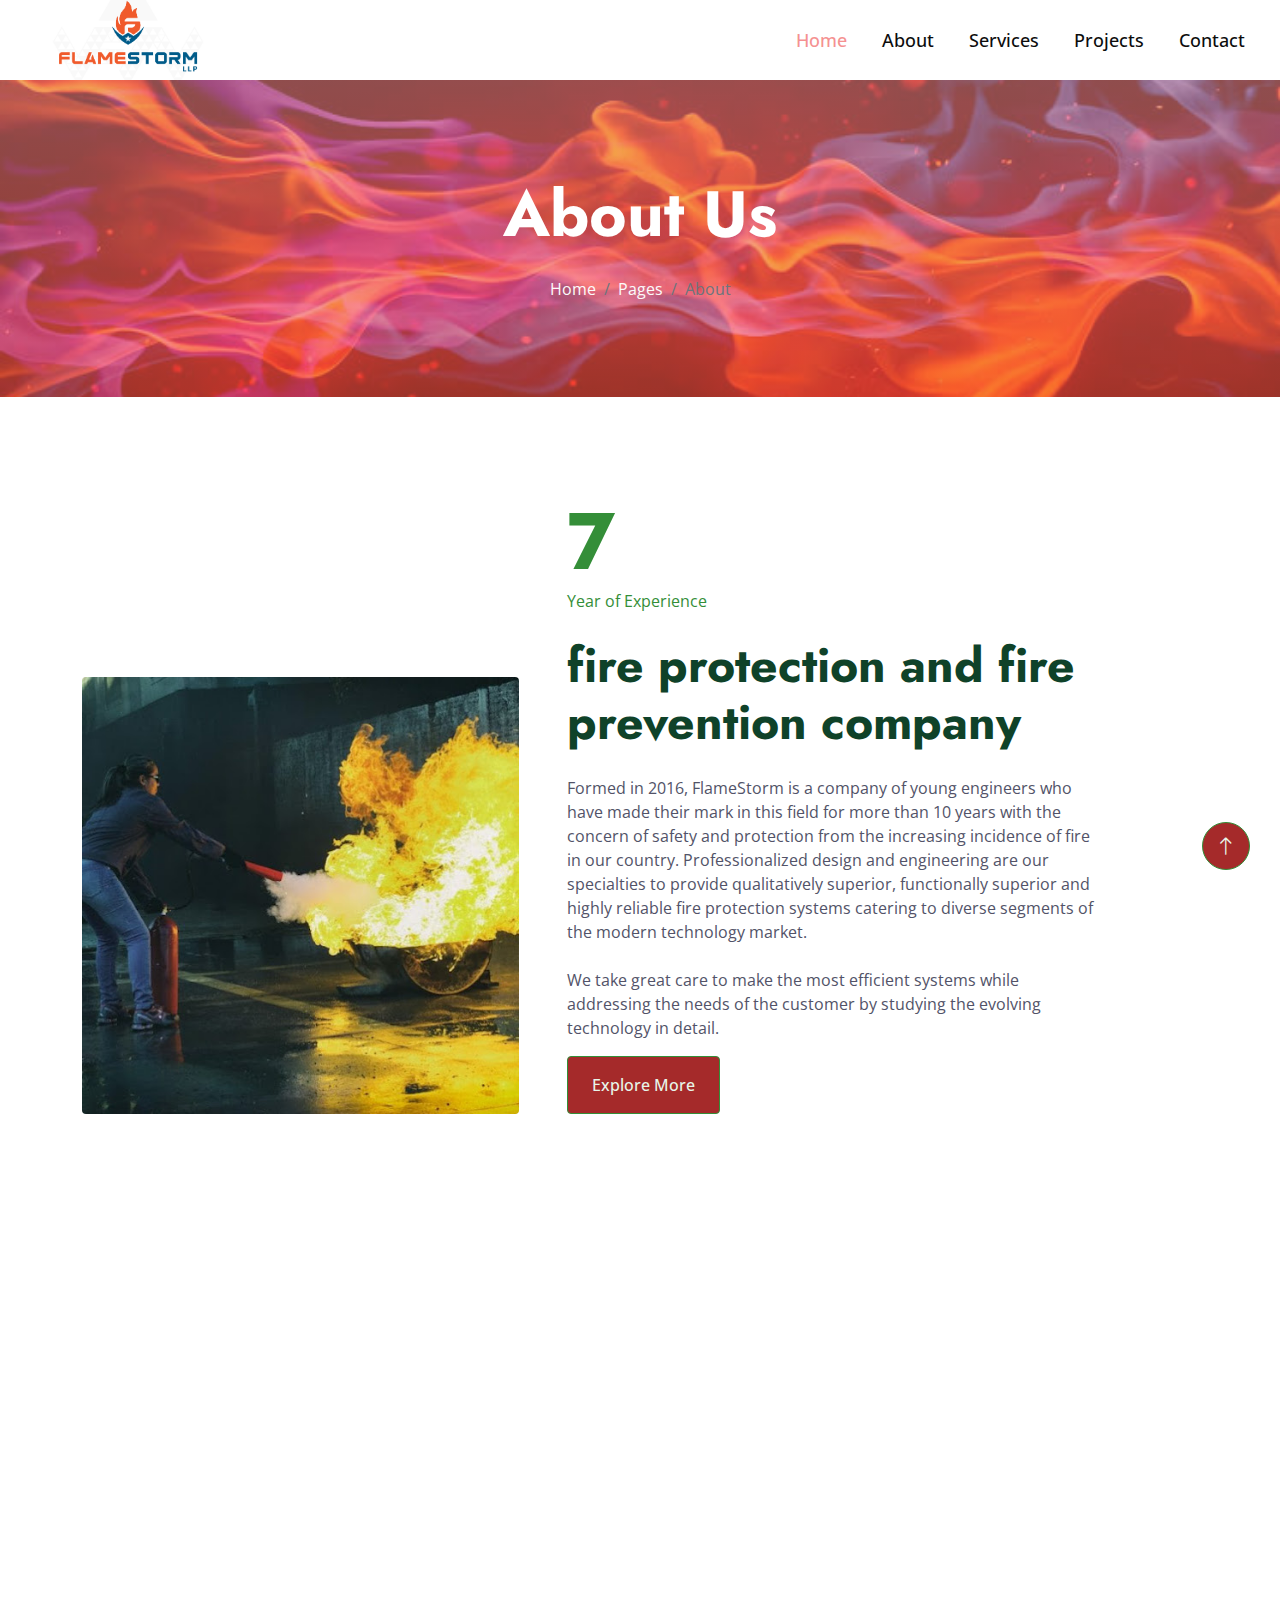
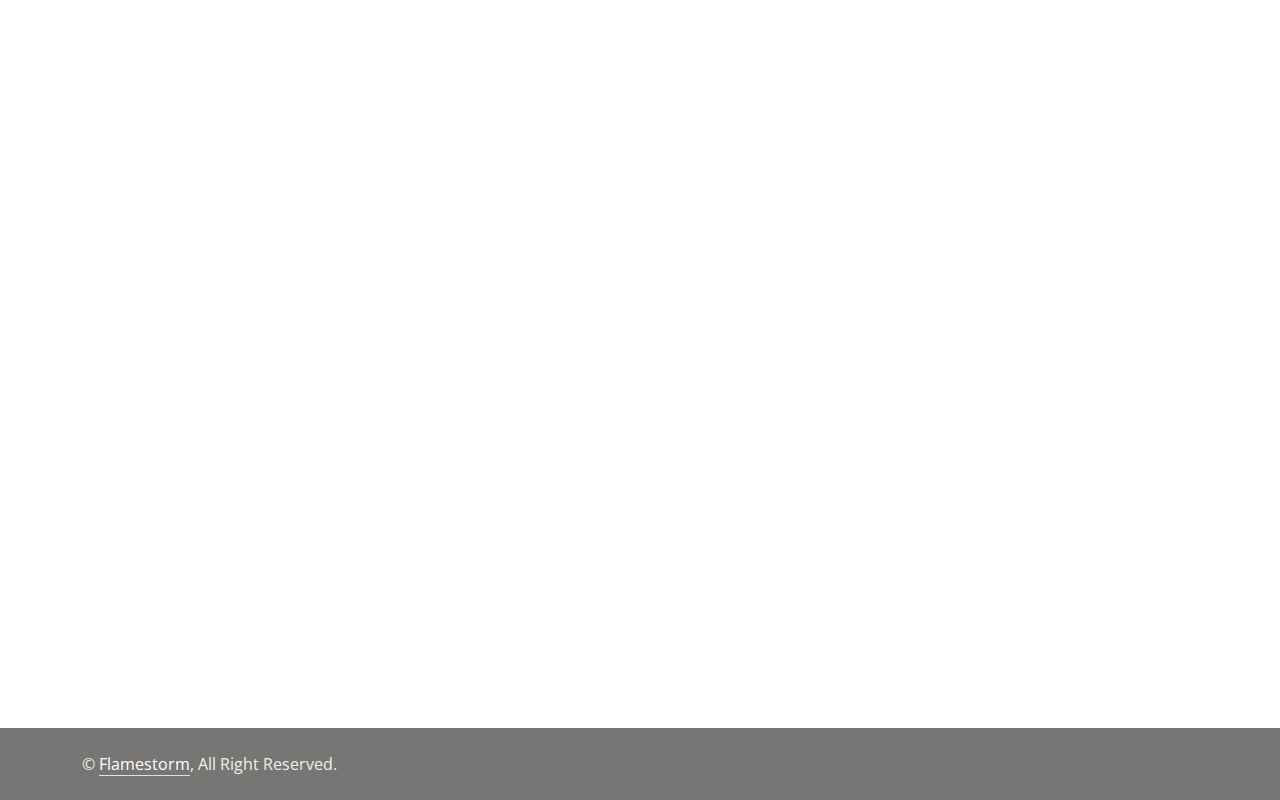
==== commit de55a668: "9th Commit" ====
--- a/about.html
+++ b/about.html
@@ -107,7 +107,7 @@
                     <h1 class="display-1 text-primary mb-0">7</h1>
                     <p class="text-primary mb-4">Year of Experience</p>
                     <h1 class="display-5 mb-4"> fire protection and fire prevention company</h1>
-                    <p class="mb-4">Formed in 2016, FlameStorm is a company of young engineers who have made their mark in this field for more than ten years with the concern of safety and protection from the increasing incidence of fire in our country. 
+                    <p class="mb-4">Formed in 2016, FlameStorm is a company of young engineers who have made their mark in this field for more than 10 years with the concern of safety and protection from the increasing incidence of fire in our country. 
                         Professionalized design and engineering are our specialties to provide qualitatively superior, functionally superior and highly reliable fire protection systems catering to diverse segments of the modern technology market.
                          
                         <p>We take great care to make the most efficient systems while addressing the needs of the customer by studying the evolving technology in detail.</p></p>
@@ -173,7 +173,7 @@
             <div class="row g-4">
                 <div class="col-lg-4 col-md-6 wow fadeInUp" data-wow-delay="0.1s">
                     <div class="team-item rounded">
-                        <img class="img-fluid" src="img/akbarsha1.PNG" alt="">
+                        <img class="img-fluid" src="img/akbar3.png" alt="">
                         <div class="team-text">
                             <h4 class="mb-0">Akbarshan Ahammed Koya</h4>
                             <p class="text-primary">Chairman</p>
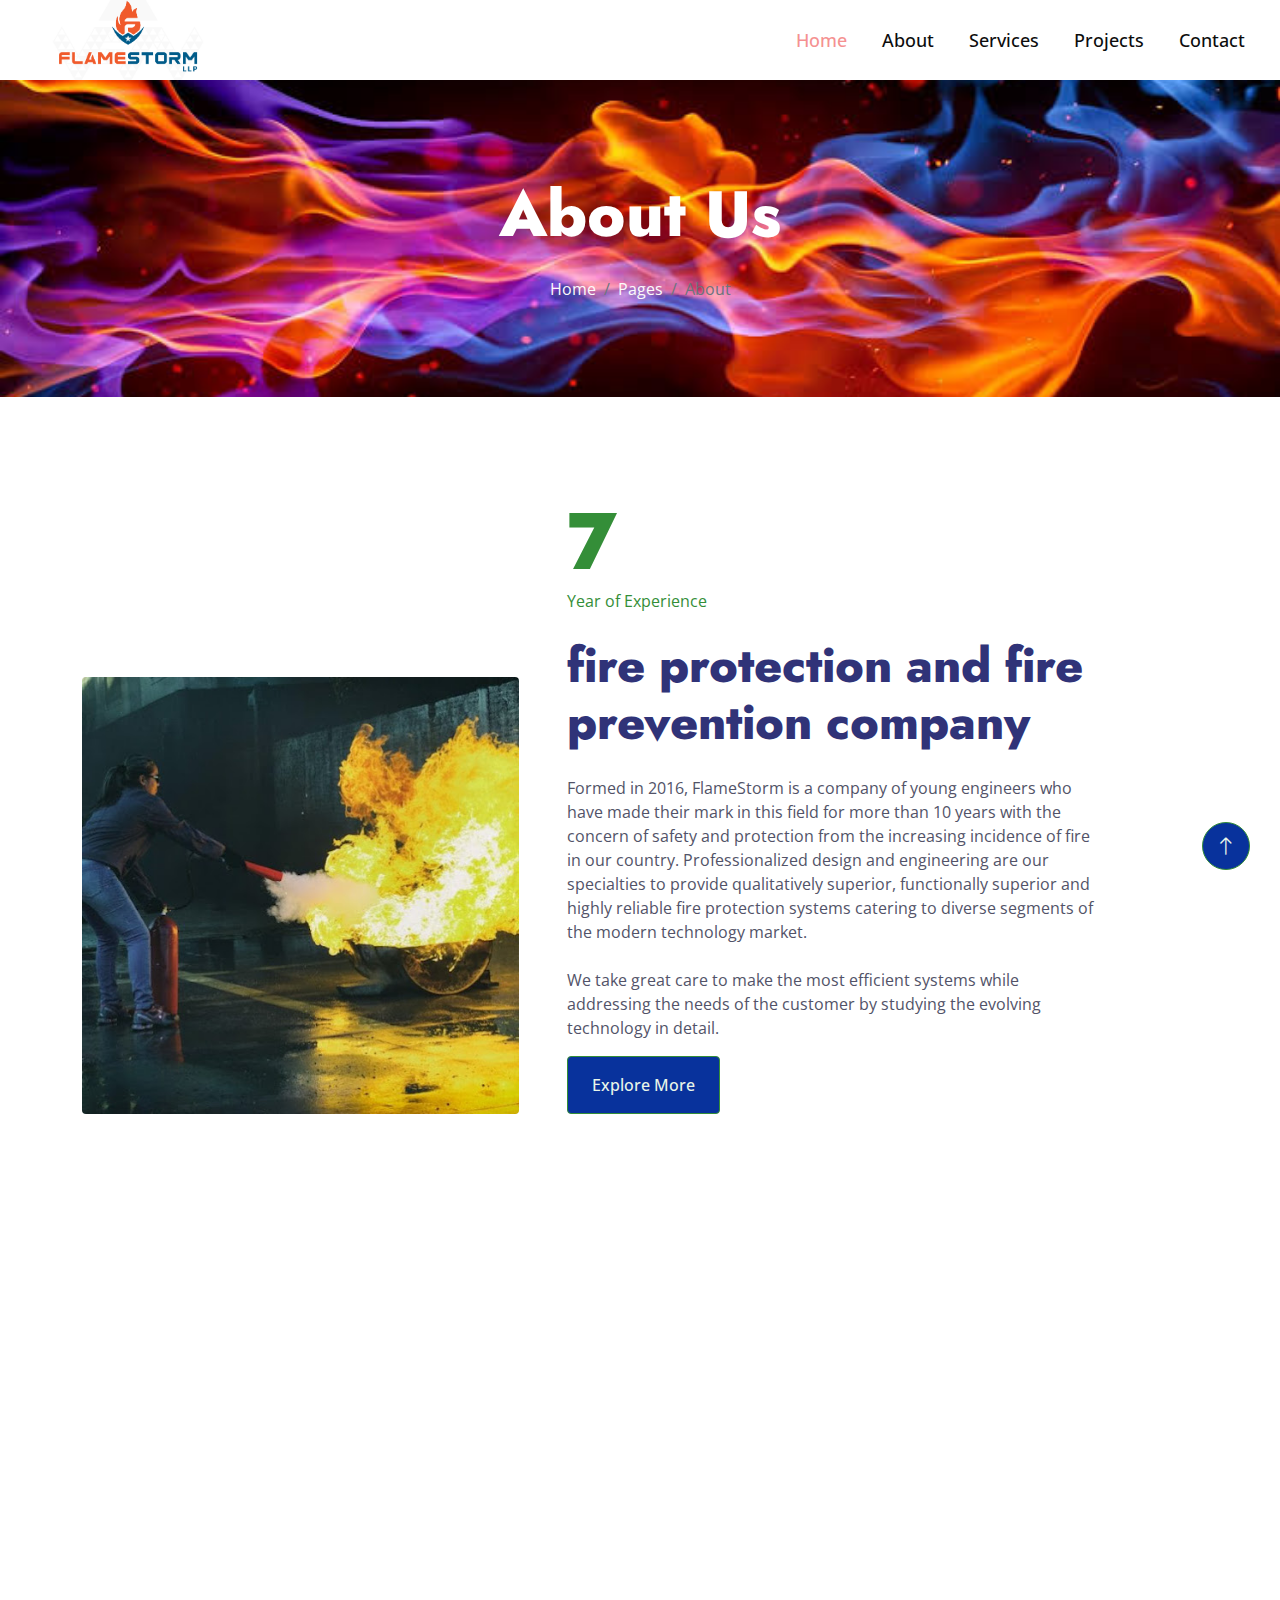
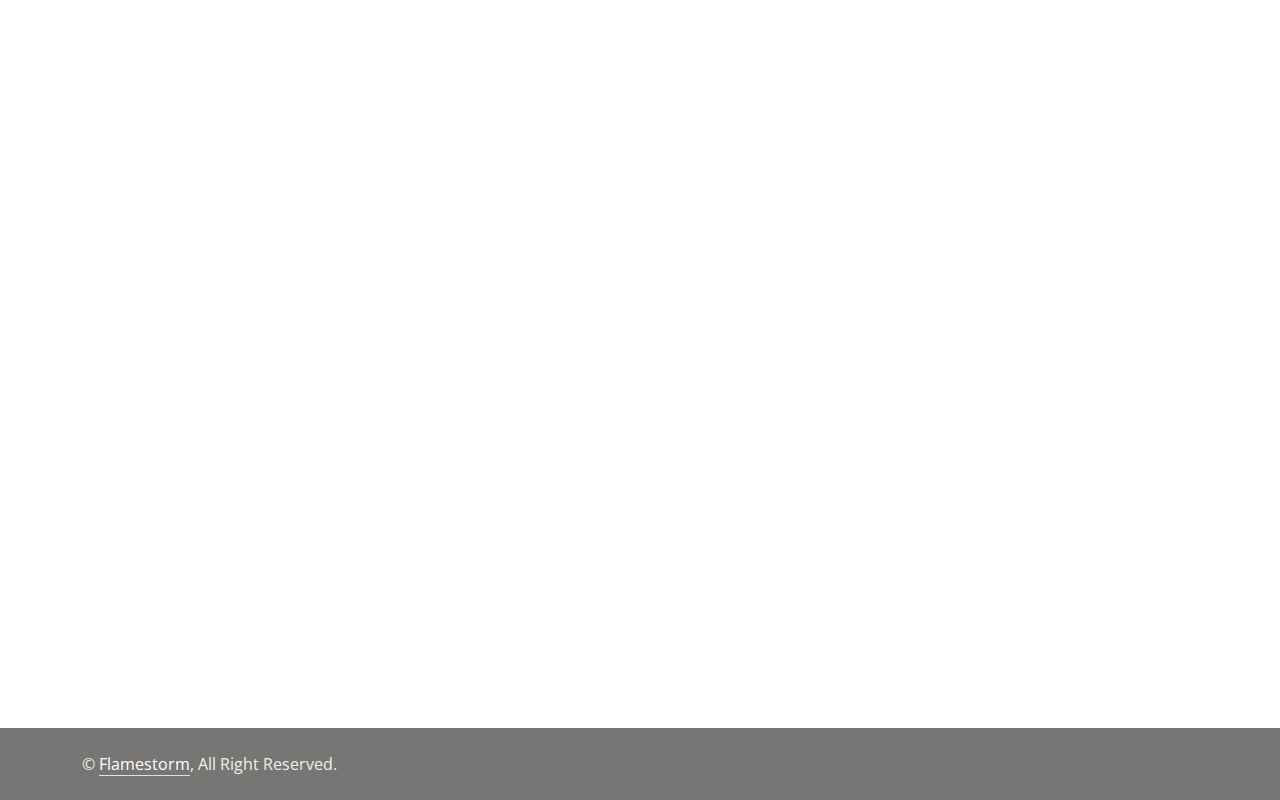
==== commit 9c451b83: "11th Commit" ====
--- a/about.html
+++ b/about.html
@@ -264,8 +264,8 @@
                 <a class="btn btn-link" href="contact.html">Contact Us</a>
                 <a class="btn btn-link" href="service.html">Our Services</a>
                 <a class="btn btn-link" href="">Certification</a>
+                <a class="btn btn-link" href="">Career</a>
                 <a class="btn btn-link" href="Gallery.html">News and Events</a>
-                 <a class="btn btn-link" href="">Career</a>
             </div>
             <div class="col-lg-3 col-md-6">
                 <h4 class="text-white mb-4">Get a Quote</h4>
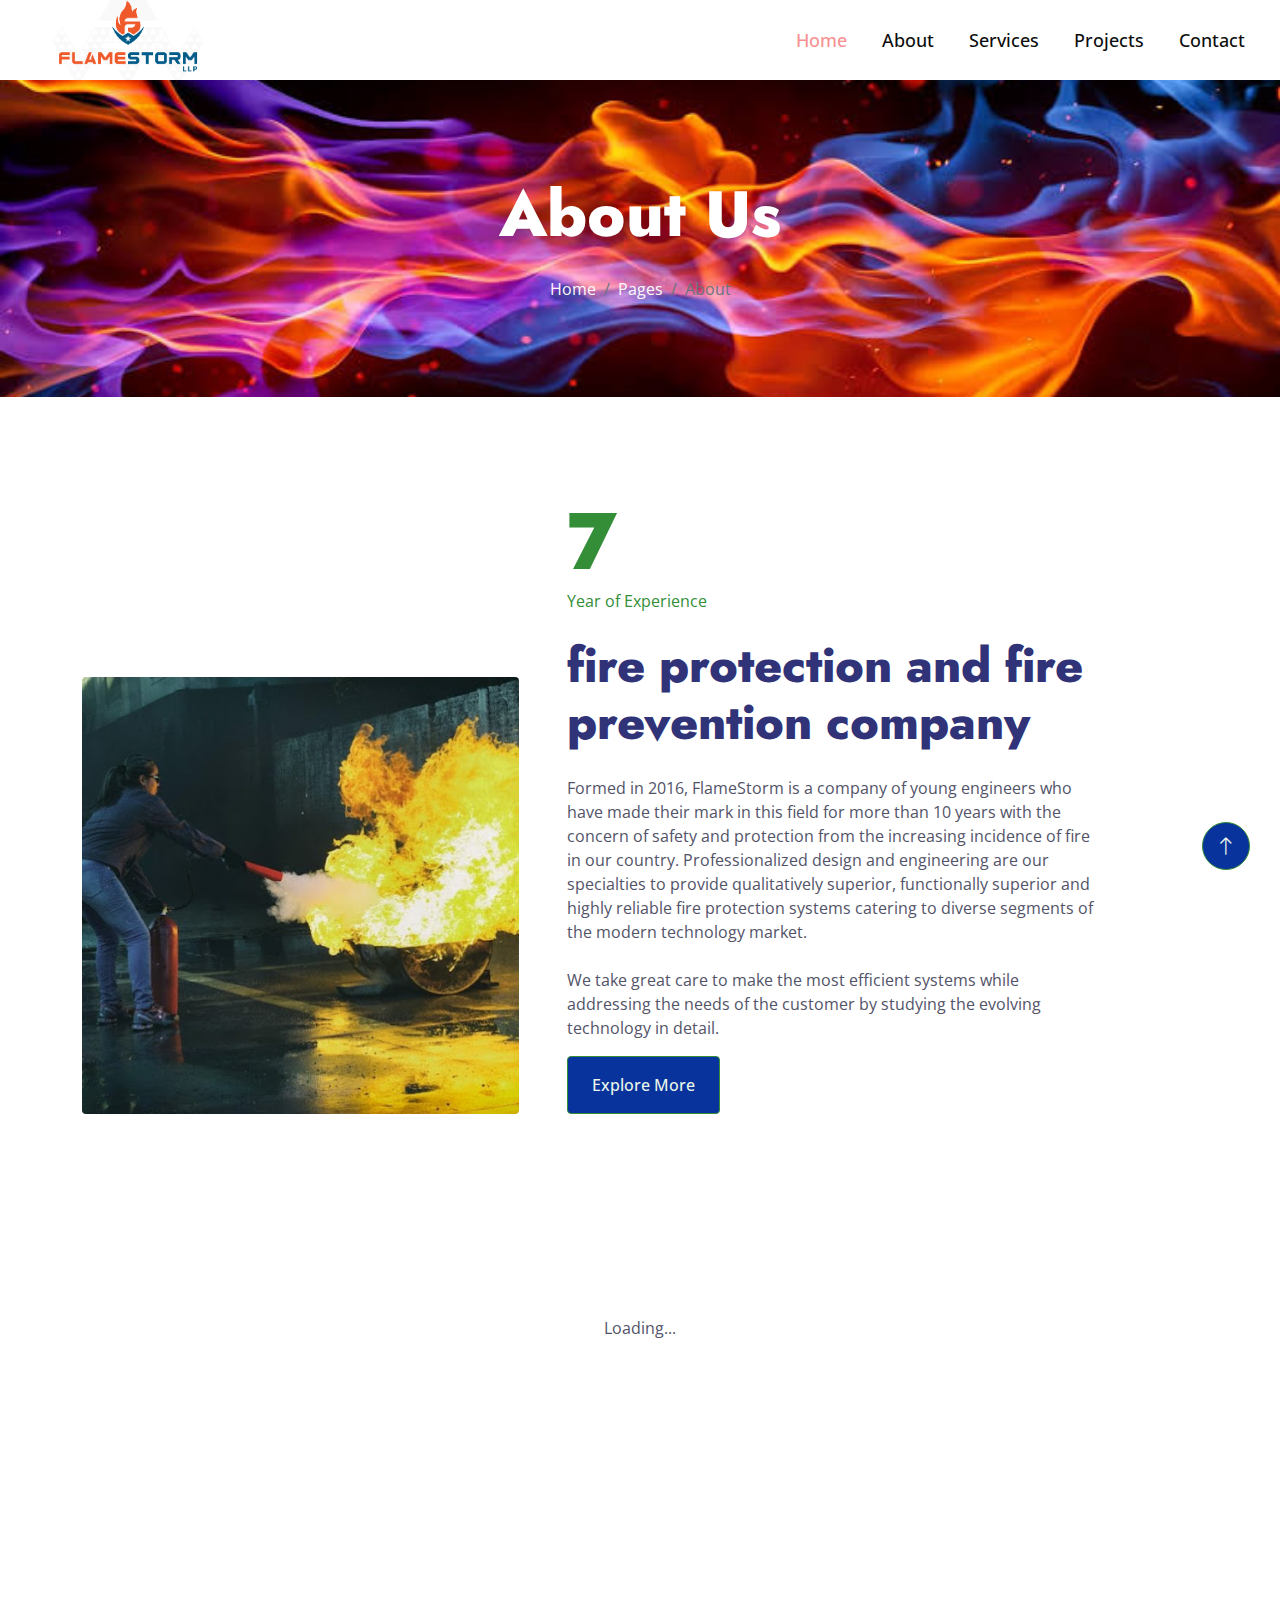
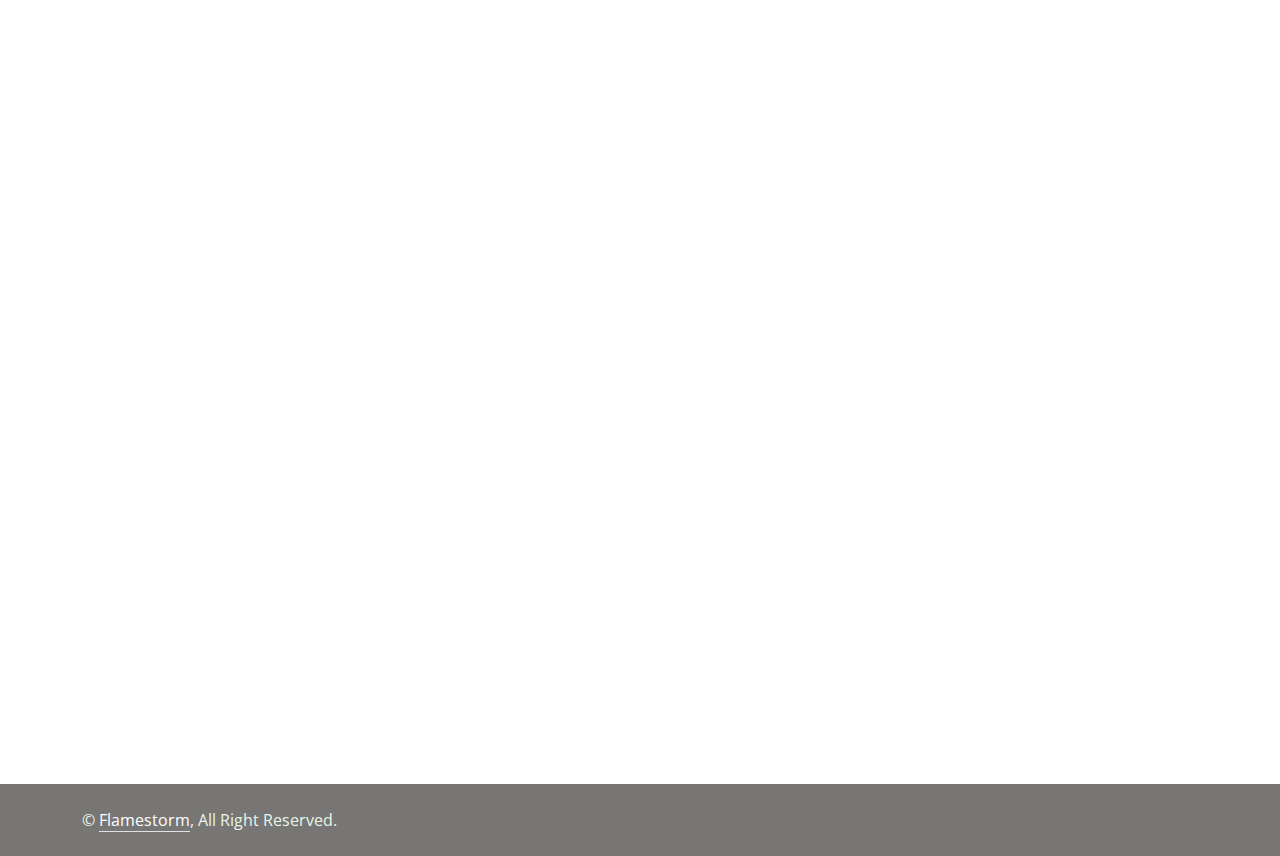
==== commit 055122e8: "new commit 1" ====
--- a/about.html
+++ b/about.html
@@ -113,54 +113,14 @@
                         <p>We take great care to make the most efficient systems while addressing the needs of the customer by studying the evolving technology in detail.</p></p>
                     <a class="btn btn-primary py-3 px-4" href="">Explore More</a>
                 </div>
-                <!-- <div class="col-lg-3 col-md-12 wow fadeInUp" data-wow-delay="0.5s">
-                    <div class="row g-5">
-                        <div class="col-12 col-sm-6 col-lg-12">
-                            <div class="border-start ps-4">
-                                <i class="fa fa-award fa-3x text-primary mb-3"></i>
-                                <h4 class="mb-3">Award Winning</h4>
-                                <span>Clita erat ipsum et lorem et sit, sed stet lorem sit clita duo justo magna</span>
-                            </div>
-                        </div>
-                        <div class="col-12 col-sm-6 col-lg-12">
-                            <div class="border-start ps-4">
-                                <i class="fa fa-users fa-3x text-primary mb-3"></i>
-                                <h4 class="mb-3">Dedicated Team</h4>
-                                <span>Clita erat ipsum et lorem et sit, sed stet lorem sit clita duo justo magna</span>
-                            </div>
-                        </div>
-                    </div>
-                </div> -->
+                
             </div>
         </div>
     </div>
     <!-- About End -->
 
 
-    <!-- Facts Start -->
-    <!-- <div class="container-fluid facts my-5 py-5" data-parallax="scroll" data-image-src="img/carousel-1.jpg">
-        <div class="container py-5">
-            <div class="row g-5">
-                <div class="col-sm-6 col-lg-3 text-center wow fadeIn" data-wow-delay="0.1s">
-                    <h1 class="display-4 text-white" data-toggle="counter-up">1234</h1>
-                    <span class="fs-5 fw-semi-bold text-light">Happy Clients</span>
-                </div>
-                <div class="col-sm-6 col-lg-3 text-center wow fadeIn" data-wow-delay="0.3s">
-                    <h1 class="display-4 text-white" data-toggle="counter-up">1234</h1>
-                    <span class="fs-5 fw-semi-bold text-light">Garden Complated</span>
-                </div>
-                <div class="col-sm-6 col-lg-3 text-center wow fadeIn" data-wow-delay="0.5s">
-                    <h1 class="display-4 text-white" data-toggle="counter-up">1234</h1>
-                    <span class="fs-5 fw-semi-bold text-light">Dedicated Staff</span>
-                </div>
-                <div class="col-sm-6 col-lg-3 text-center wow fadeIn" data-wow-delay="0.7s">
-                    <h1 class="display-4 text-white" data-toggle="counter-up">1234</h1>
-                    <span class="fs-5 fw-semi-bold text-light">Awards Achieved</span>
-                </div>
-            </div>
-        </div>
-    </div> -->
-    <!-- Facts End -->
+
 
 
     <!-- Team Start -->
@@ -170,10 +130,13 @@
                 <!-- <h1 class="fs-5 fw-bold text-primary">Our Team Members</h1> -->
                 <h1 class="display-5 mb-5">Our Team Members</h1>
             </div>
+            <div class="text-center">
+                Loading...
+            </div>
             <div class="row g-4">
                 <div class="col-lg-4 col-md-6 wow fadeInUp" data-wow-delay="0.1s">
                     <div class="team-item rounded">
-                        <img class="img-fluid" src="img/akbar3.png" alt="">
+                        <img class="img-fluid" src="" alt="">
                         <div class="team-text">
                             <h4 class="mb-0">Akbarshan Ahammed Koya</h4>
                             <p class="text-primary">Chairman</p>
@@ -227,7 +190,9 @@
             <div class="col-lg-3 col-md-6">
                 <h4 class="text-white mb-4">Our Office</h4>
                 <p class="mb-2"><i class="fa fa-map-marker-alt me-3"></i>1st Floor,Delight Building,market Road,Periyar nagar ,Aluva,Ernakulam-683101</p>
+               <a  href="tel://+917356598869"><p class="mb-2"><i class="fa fa-phone-alt me-3"></i>+91 7356598869</p></a> 
                <a  href="tel://+918138802101"><p class="mb-2"><i class="fa fa-phone-alt me-3"></i>+91 8138802101</p></a> 
+
                <a href="mailto:flamestormekm@gmail.com"><p class="mb-2"><i class="fa fa-envelope me-3"></i>flamestormekm@gmail.com</p></a>
                 <div class="d-flex pt-2">
                     <a class="btn btn-square btn-outline-light rounded-circle me-2" href="https://twitter.com/Flamestormekm?t=NXss3u4Wm3Kp-tU9AMLktQ&s=08"><i class="fab fa-twitter"></i></a>
@@ -264,7 +229,7 @@
                 <a class="btn btn-link" href="contact.html">Contact Us</a>
                 <a class="btn btn-link" href="service.html">Our Services</a>
                 <a class="btn btn-link" href="">Certification</a>
-                <a class="btn btn-link" href="">Career</a>
+                <a class="btn btn-link" href="Career.html">Career</a>
                 <a class="btn btn-link" href="Gallery.html">News and Events</a>
             </div>
             <div class="col-lg-3 col-md-6">
--- a/css/style.css
+++ b/css/style.css
@@ -11,6 +11,13 @@
     position: fixed;
     display: none;
     right: 30px;
+    bottom: 30px;
+    z-index: 99;
+}
+.back-to-top1 {
+    position: fixed;
+    display: none;
+    left: 30px;
     bottom: 30px;
     z-index: 99;
 }
@@ -167,6 +174,17 @@
 
 
 /*** Header ***/
+/* .chat{
+    justify-content: right;
+    align-items: right;
+    
+} */
+.whatsapp{
+    width: 3rem;
+    height: 3rem;
+    
+  
+}
 .home{
     width: fit-content;
     height: 800px;
